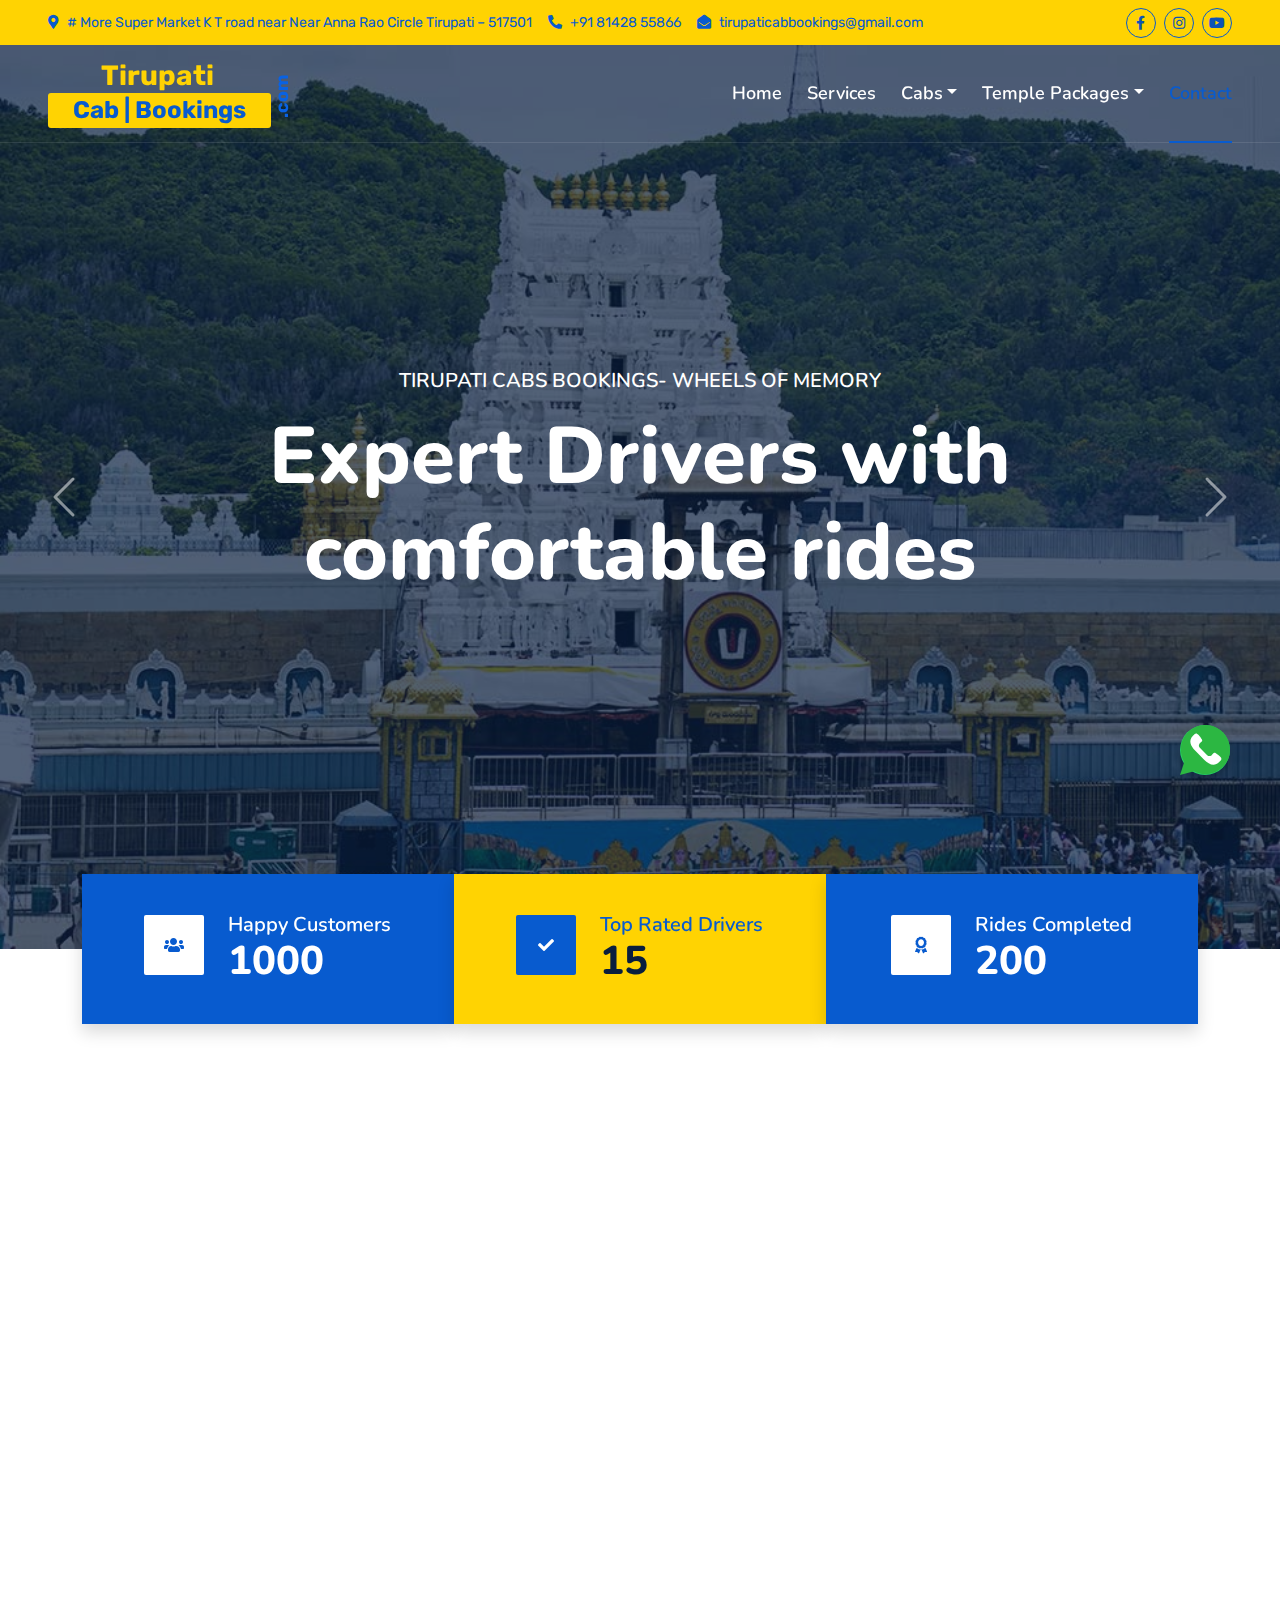
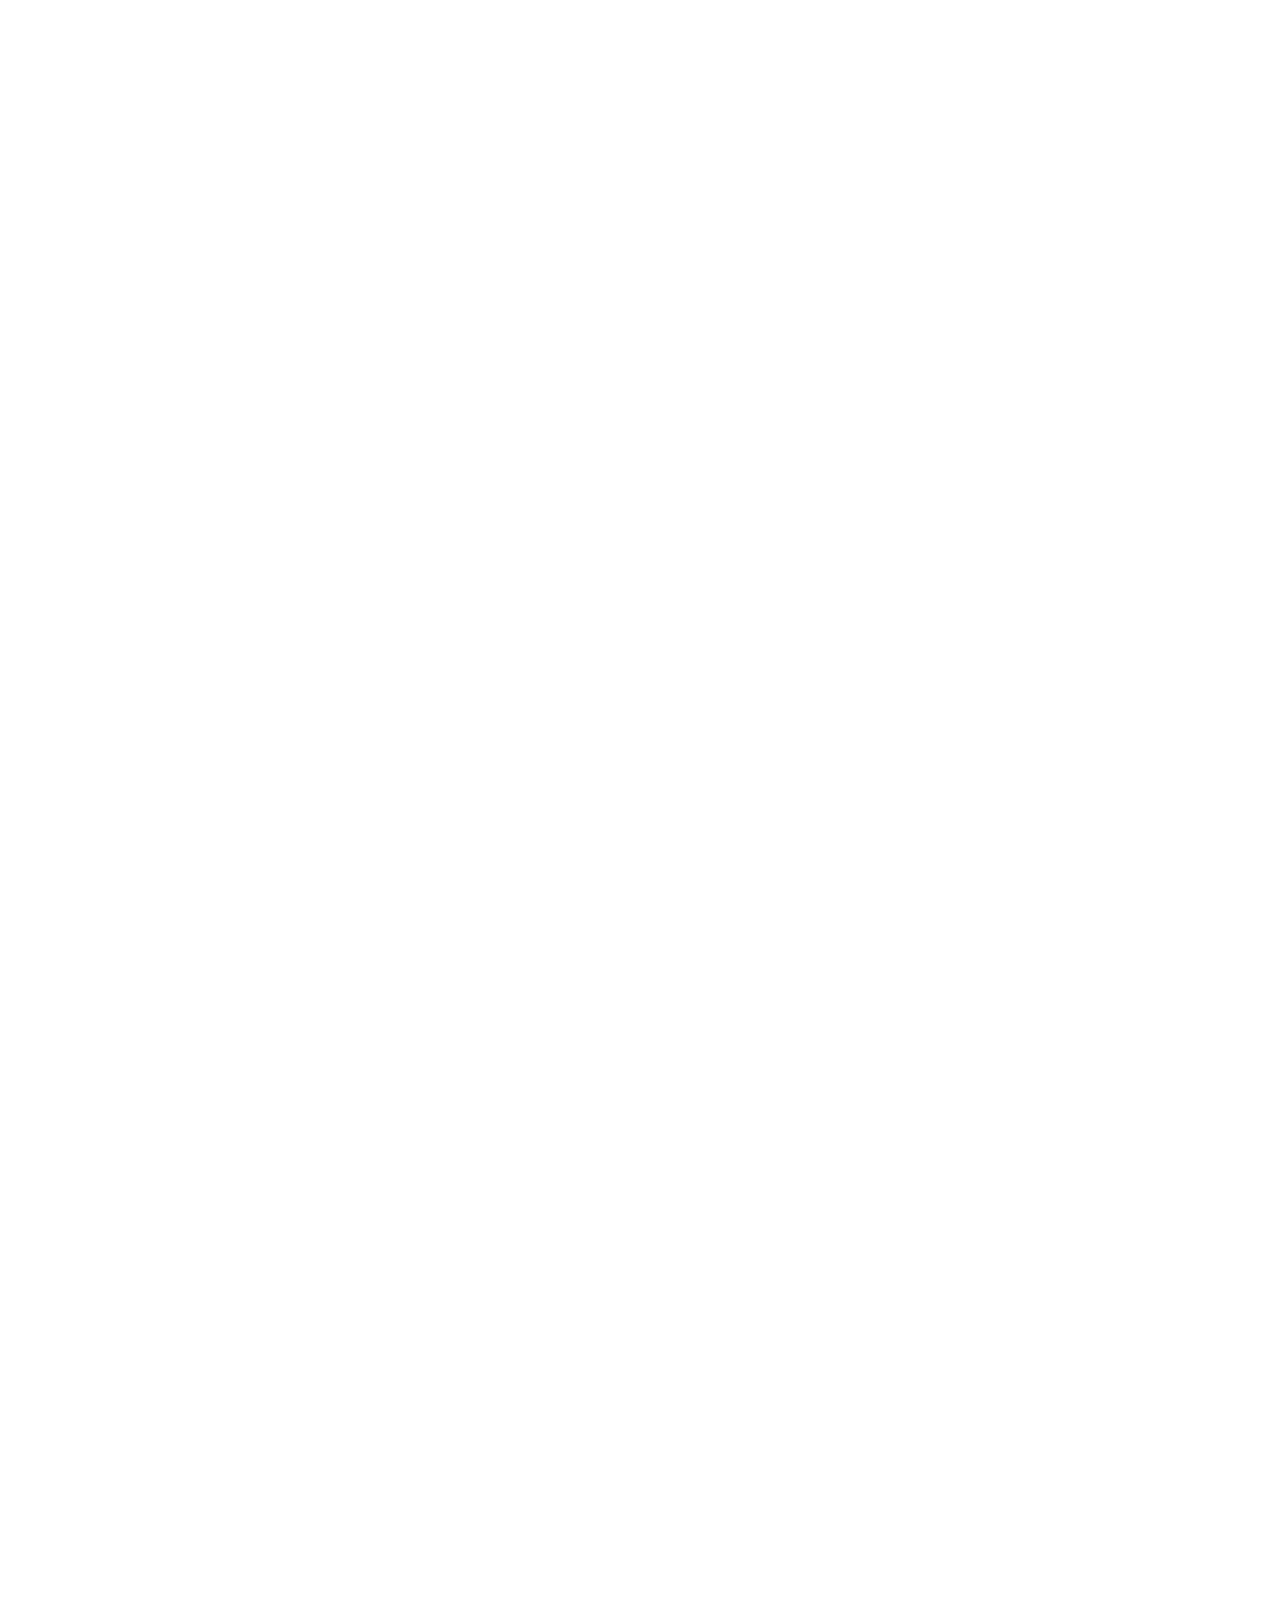
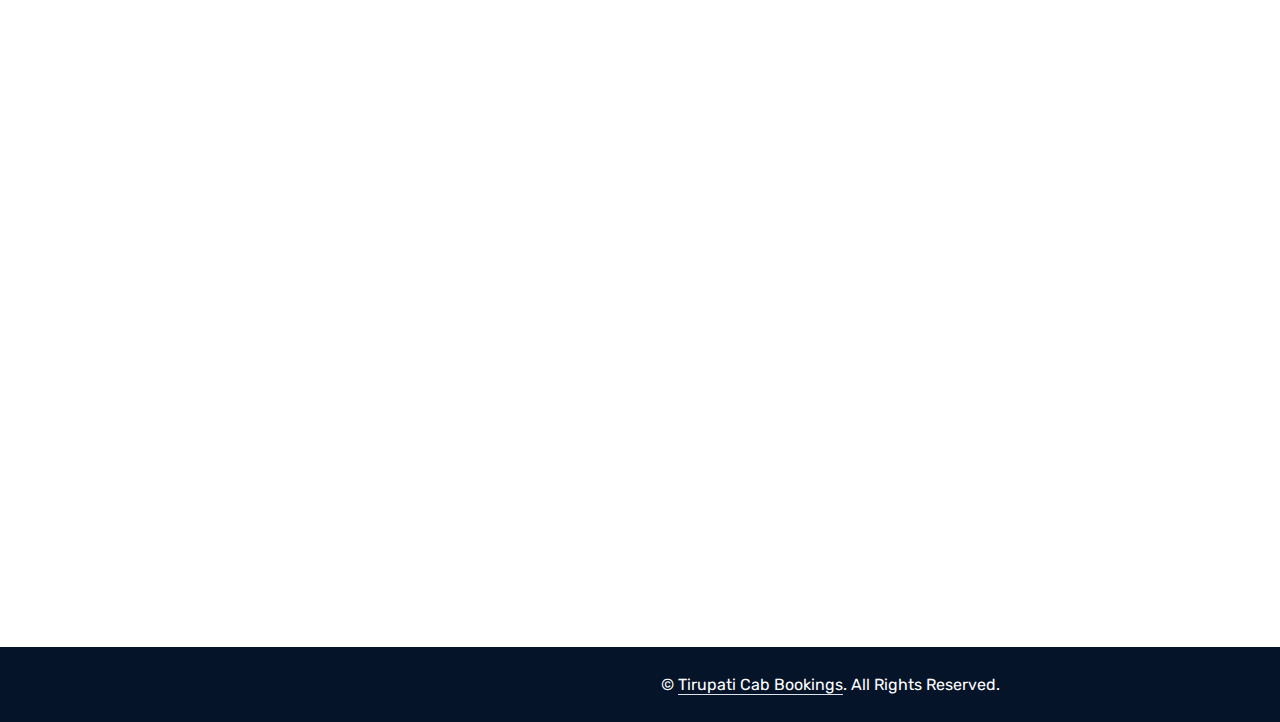
==== index.html @ bc7d0f26 "banner set" ====
<!DOCTYPE html>
<html lang="en">

<head>
    <meta charset="utf-8">
    <title>Tirupati Cab Bookings</title>
    <meta content="width=device-width, initial-scale=1.0" name="viewport">
    <meta content="Free HTML Templates" name="keywords">
    <meta content="Free HTML Templates" name="description">

    <!-- Favicon -->
    <link href="img/favicon.ico" rel="icon">

    <!-- Google Web Fonts -->
    <link rel="preconnect" href="https://fonts.googleapis.com">
    <link rel="preconnect" href="https://fonts.gstatic.com" crossorigin>
    <link
        href="https://fonts.googleapis.com/css2?family=Nunito:wght@400;600;700;800&family=Rubik:wght@400;500;600;700&display=swap"
        rel="stylesheet">

    <!-- Icon Font Stylesheet -->
    <link href="https://cdnjs.cloudflare.com/ajax/libs/font-awesome/5.10.0/css/all.min.css" rel="stylesheet">
    <link href="https://cdn.jsdelivr.net/npm/bootstrap-icons@1.4.1/font/bootstrap-icons.css" rel="stylesheet">

    <!-- Libraries Stylesheet -->
    <link href="lib/owlcarousel/assets/owl.carousel.min.css" rel="stylesheet">
    <link href="lib/animate/animate.min.css" rel="stylesheet">

    <!-- Customized Bootstrap Stylesheet -->
    <link href="css/bootstrap.min.css" rel="stylesheet">

    <!-- Template Stylesheet -->
    <link href="css/style.css" rel="stylesheet">
    <link href="css/custom.css" rel="stylesheet">

</head>

<body>
    <!-- Spinner Start -->
    <div id="spinner"
        class="show bg-white position-fixed translate-middle w-100 vh-100 top-50 start-50 d-flex align-items-center justify-content-center">
        <div class="spinner"></div>
    </div>
    <!-- Spinner End -->


    <!-- Topbar Start -->
    <div class="container-fluid bg-dark px-5 d-none d-lg-block">
        <div class="row gx-0">
            <div class="col-lg-10 text-center text-lg-start mb-2 mb-lg-0">
                <div class="d-inline-flex align-items-center" style="height: 45px;">
                    <small class="me-3 text-light"><i class="fa fa-map-marker-alt me-2"></i># More Super Market
                        K T road near
                        Near Anna Rao Circle
                        Tirupati – 517501</small>
                    <small class="me-3 text-light"><i class="fa fa-phone-alt me-2"></i><a href="tel:+918142855866" target="_blank">+91 81428 55866</a></small>
                    <small class="text-light"><i class="fa fa-envelope-open me-2"></i><a href="mailto:tirupaticabbookings@gmail.com" target="_blank">tirupaticabbookings@gmail.com</a></small>
                </div>
            </div>
            <div class="col-lg-2 text-center text-lg-end">
                <div class="d-inline-flex align-items-center" style="height: 45px;">
                    <a class="btn btn-sm btn-outline-light btn-sm-square rounded-circle me-2" href=""><i
                            class="fab fa-facebook-f fw-normal"></i></a>
                    <a class="btn btn-sm btn-outline-light btn-sm-square rounded-circle me-2" href=""><i
                            class="fab fa-instagram fw-normal"></i></a>
                    <a class="btn btn-sm btn-outline-light btn-sm-square rounded-circle" href=""><i
                            class="fab fa-youtube fw-normal"></i></a>
                </div>
            </div>
        </div>
    </div>
    <!-- Topbar End -->


    <!-- Navbar & Carousel Start -->
    <div class="container-fluid position-relative p-0">
        <nav class="navbar navbar-expand-lg navbar-dark px-5 py-3 py-lg-0">
            <a href="index.html" class="navbar-brand p-0">
                <div class="logo">
                    <div class="logo-text">
                        <span class="main-text">Tirupati</span>
                        <div class="sub-text">
                            <span class="box">Cab | Bookings</span>
                        </div>
                    </div>
                    <div class="dot">.com</div>
                </div>

            </a>
            <button class="navbar-toggler" type="button" data-bs-toggle="collapse" data-bs-target="#navbarCollapse">
                <span class="fa fa-bars"></span>
            </button>
            <div class="collapse navbar-collapse" id="navbarCollapse">
                <div class="navbar-nav ms-auto py-0">
                    <a href="index.html" class="nav-item nav-link">Home</a>
                    <!-- <a href="about.html" class="nav-item nav-link">About</a> -->
                    <a href="service.html" class="nav-item nav-link">Services</a>
                    <div class="nav-item dropdown">
                        <a href="#" class="nav-link dropdown-toggle" data-bs-toggle="dropdown">Cabs</a>
                        <div class="dropdown-menu m-0">
                            <a href="tirupati_airport.html" class="dropdown-item">Tirupati Airport</a>
                            <a href="pickanddrop.html" class="dropdown-item">Pick and Drop</a>
                        </div>
                    </div>
                    <div class="nav-item dropdown">
                        <a href="#" class="nav-link dropdown-toggle" data-bs-toggle="dropdown">Temple Packages</a>
                        <div class="dropdown-menu m-0">
                            <a href="tir-vellore.html" class="dropdown-item">Tirupati-to-Vellore-Cab</a>
                            <a href="tir-kanchipuram.html" class="dropdown-item">Tirupati-to-Kanchipuram-Cabs</a>
                            <a href="tir-kanipkam.html" class="dropdown-item"> Tirupati-to-Kanipakam</a>
                            <a href="srikalahasti.html" class="dropdown-item"> Srikalahasti-Temple-Rahuketu-Pooja</a>
                            <a href="famous.html" class="dropdown-item"> Famous-Temples-Near-Tirupati</a>
                        </div>
                    </div>
                    <a href="contact.html" class="nav-item nav-link active">Contact</a>
                </div>

            </div>
        </nav>

        <div id="header-carousel" class="carousel slide carousel-fade" data-bs-ride="carousel">
            <div class="carousel-inner">
                <div class="carousel-item active">
                    <img class="w-100" src="img/banner1.jpg" alt="Image">
                    <div class="carousel-caption d-flex flex-column align-items-center justify-content-center">
                        <div class="p-3" style="max-width: 900px;">
                            <h5 class="text-white text-uppercase mb-3 animated slideInDown">Tirupati Cabs Bookings-
                                Wheels of Memory</h5>
                            <h1 class="display-1 text-white mb-md-4 animated zoomIn">Expert Drivers with comfortable
                                rides</h1>
                        </div>
                    </div>
                </div>
                <div class="carousel-item">
                    <img class="w-100" src="img/banner2.jpg" alt="Image">
                    <div class="carousel-caption d-flex flex-column align-items-center justify-content-center">
                        <div class="p-3" style="max-width: 900px;">
                            <h5 class="text-white text-uppercase mb-3 animated slideInDown">Tirupati Cabs Bookings-
                                Wheels of Memory</h5>
                            <h1 class="display-1 text-white mb-md-4 animated zoomIn">Oroviding the best-in-class cabs at
                                your doorstep.</h1>
                        </div>
                    </div>
                </div>
            </div>
            <button class="carousel-control-prev" type="button" data-bs-target="#header-carousel" data-bs-slide="prev">
                <span class="carousel-control-prev-icon" aria-hidden="true"></span>
                <span class="visually-hidden">Previous</span>
            </button>
            <button class="carousel-control-next" type="button" data-bs-target="#header-carousel" data-bs-slide="next">
                <span class="carousel-control-next-icon" aria-hidden="true"></span>
                <span class="visually-hidden">Next</span>
            </button>
        </div>
    </div>
    <!-- Navbar & Carousel End -->


    <!-- Full Screen Search Start -->
    <div class="modal fade" id="searchModal" tabindex="-1">
        <div class="modal-dialog modal-fullscreen">
            <div class="modal-content" style="background: rgba(9, 30, 62, .7);">
                <div class="modal-header border-0">
                    <button type="button" class="btn bg-white btn-close" data-bs-dismiss="modal"
                        aria-label="Close"></button>
                </div>
                <div class="modal-body d-flex align-items-center justify-content-center">
                    <div class="input-group" style="max-width: 600px;">
                        <input type="text" class="form-control bg-transparent border-primary p-3"
                            placeholder="Type search keyword">
                        <button class="btn btn-primary px-4"><i class="bi bi-search"></i></button>
                    </div>
                </div>
            </div>
        </div>
    </div>
    <!-- Full Screen Search End -->


    <!-- Facts Start -->
    <div class="container-fluid facts py-5 pt-lg-0">
        <div class="container py-5 pt-lg-0">
            <div class="row gx-0">
                <div class="col-lg-4 wow zoomIn" data-wow-delay="0.1s">
                    <div class="bg-primary shadow d-flex align-items-center justify-content-center p-4"
                        style="height: 150px;">
                        <div class="bg-white d-flex align-items-center justify-content-center rounded mb-2"
                            style="width: 60px; height: 60px;">
                            <i class="fa fa-users text-primary"></i>
                        </div>
                        <div class="ps-4">
                            <h5 class="text-white mb-0">Happy Customers</h5>
                            <h1 class="text-white mb-0" data-toggle="counter-up">1000</h1>
                        </div>
                    </div>
                </div>
                <div class="col-lg-4 wow zoomIn" data-wow-delay="0.3s">
                    <div class="bg-light shadow d-flex align-items-center justify-content-center p-4"
                        style="height: 150px;">
                        <div class="bg-primary d-flex align-items-center justify-content-center rounded mb-2"
                            style="width: 60px; height: 60px;">
                            <i class="fa fa-check text-white"></i>
                        </div>
                        <div class="ps-4">
                            <h5 class="text-primary mb-0">Top Rated Drivers</h5>
                            <h1 class="mb-0" data-toggle="counter-up">15</h1>
                        </div>
                    </div>
                </div>
                <div class="col-lg-4 wow zoomIn" data-wow-delay="0.6s">
                    <div class="bg-primary shadow d-flex align-items-center justify-content-center p-4"
                        style="height: 150px;">
                        <div class="bg-white d-flex align-items-center justify-content-center rounded mb-2"
                            style="width: 60px; height: 60px;">
                            <i class="fa fa-award text-primary"></i>
                        </div>
                        <div class="ps-4">
                            <h5 class="text-white mb-0">Rides Completed</h5>
                            <h1 class="text-white mb-0" data-toggle="counter-up">200</h1>
                        </div>
                    </div>
                </div>
            </div>
        </div>
    </div>
    <!-- Facts Start -->


    <!-- About Start -->
    <div class="container-fluid py-5 wow fadeInUp" data-wow-delay="0.1s">
        <div class="container py-5">
            <div class="row g-5">
                <div class="col-lg-7">
                    <div class="section-title position-relative pb-3 mb-5">
                        <h5 class="fw-bold text-primary text-uppercase">About Us</h5>
                        <h1 class="mb-0">Welcome Tirupati Cabs Bookings </h1>
                    </div>
                    <p class="mb-4">We are Tirupati Cabs Bookings, the leading and the most reliable cab rentals
                        provider in India. We provide Cab for Airport Pickup, Airport Drop, Local Pickup and Drop, and
                        to major outstations from Tirupati. Our Airport Cab Services is the way to go option for all
                        your Airport Pickup & Airport Drop needs. Since from 2023, we are uniquely placed as the largest
                        and safest chauffeur-driven car rental company in India.</p>
                    <p class="mb-4">If you wish to hire an Airport Cab for Airport Pickup and Airport Drop, we are
                        ready with our smart and luxury fleets. We are the most reliable Airport Cab operators at
                        tirupaticity. We ensure to provide you convenient, safe, reliable, easily accessible, and
                        cost-effective travel in well-maintained, air-conditioned Sedans, SUVs, Tempo Travellers, and
                        Mini Buses. </p>
                    <p class="mb-4"> We offer you the freedom to choose from a wide variety of fleets for Airport
                        Transfer as per your travel convenience and needs. Choose your Airport Cab from a wide range of
                        vehicle types like Innova, Dezire, Etios, Indigo, Indica, Xylo, Swift, Logan, Verito, and Xcent,
                        etc. Our Airport Cabs are available at affordable rates on all day and night.</p>

                    <!-- <div class="row g-0 mb-3">
                        <div class="col-sm-6 wow zoomIn" data-wow-delay="0.2s">
                            <h5 class="mb-3"><i class="fa fa-check text-primary me-3"></i>Award Winning</h5>
                            <h5 class="mb-3"><i class="fa fa-check text-primary me-3"></i>Professional Staff</h5>
                        </div>
                        <div class="col-sm-6 wow zoomIn" data-wow-delay="0.4s">
                            <h5 class="mb-3"><i class="fa fa-check text-primary me-3"></i>24/7 Support</h5>
                            <h5 class="mb-3"><i class="fa fa-check text-primary me-3"></i>Fair Prices</h5>
                        </div>
                    </div>
                    <div class="d-flex align-items-center mb-4 wow fadeIn" data-wow-delay="0.6s">
                        <div class="bg-primary d-flex align-items-center justify-content-center rounded" style="width: 60px; height: 60px;">
                            <i class="fa fa-phone-alt text-white"></i>
                        </div>
                        <div class="ps-4">
                            <h5 class="mb-2">Call to ask any question</h5>
                            <h4 class="text-primary mb-0">+91 81428 55866</h4>
                        </div>
                    </div> -->
                    <!-- <a href="quote.html" class="btn btn-primary py-3 px-5 mt-3 wow zoomIn" data-wow-delay="0.9s">Request A Quote</a> -->
                </div>
                <div class="col-lg-5" style="min-height: 500px;">
                    <div class="position-relative h-100">
                        <img class="position-absolute w-100 h-100 rounded wow zoomIn" data-wow-delay="0.9s"
                            src="img/abt.jpg" style="object-fit: cover;">
                    </div>
                </div>
            </div>
        </div>
    </div>
    <!-- About End -->


    <!-- Features Start -->
    <div class="container-fluid py-5 wow fadeInUp" data-wow-delay="0.1s">
        <div class="container py-5">
            <div class="section-title text-center position-relative pb-3 mb-5 mx-auto" style="max-width: 600px;">
                <h5 class="fw-bold text-primary text-uppercase">Why Choose Us</h5>
                <h1 class="mb-0">As pocket friendly as convenient. Cheap cabs for your Tirupati airport bookings.</h1>
            </div>
            <div class="row g-5">
                <div class="col-lg-4">
                    <div class="row g-5">
                        <div class="col-12 wow zoomIn" data-wow-delay="0.2s">
                            <div class="bg-primary rounded d-flex align-items-center justify-content-center mb-3"
                                style="width: 60px; height: 60px;">
                                <i class="fa fa-cubes text-white"></i>
                            </div>
                            <h4>Reliable and Punctual Service</h4>
                            <p class="mb-0">Our cabs are always on time, ensuring you never miss a flight, meeting, or
                                important event.</p>
                        </div>
                        <div class="col-12 wow zoomIn" data-wow-delay="0.6s">
                            <div class="bg-primary rounded d-flex align-items-center justify-content-center mb-3"
                                style="width: 60px; height: 60px;">
                                <i class="fa fa-award text-white"></i>
                            </div>
                            <h4>Affordable Pricing</h4>
                            <p class="mb-0">Enjoy competitive and transparent pricing without any hidden charges, making
                                your ride budget-friendly.</p>
                        </div>
                    </div>
                </div>
                <div class="col-lg-4  wow zoomIn" data-wow-delay="0.9s" style="min-height: 350px;">
                    <div class="position-relative h-100">
                        <img class="position-absolute w-100 h-100 rounded wow zoomIn" data-wow-delay="0.1s"
                            src="img/why.jpg" style="object-fit: cover;">
                    </div>
                </div>
                <div class="col-lg-4">
                    <div class="row g-5">
                        <div class="col-12 wow zoomIn" data-wow-delay="0.4s">
                            <div class="bg-primary rounded d-flex align-items-center justify-content-center mb-3"
                                style="width: 60px; height: 60px;">
                                <i class="fa fa-users-cog text-white"></i>
                            </div>
                            <h4>Well-Maintained Fleet</h4>
                            <p class="mb-0">Travel in comfort and safety with our clean, well-maintained vehicles
                                equipped with modern amenities.</p>
                        </div>
                        <div class="col-12 wow zoomIn" data-wow-delay="0.8s">
                            <div class="bg-primary rounded d-flex align-items-center justify-content-center mb-3"
                                style="width: 60px; height: 60px;">
                                <i class="fa fa-phone-alt text-white"></i>
                            </div>
                            <h4>24/7 Availability</h4>
                            <p class="mb-0">Whether it’s day or night, our cabs are available round the clock to meet
                                your travel needs at any time.</p>
                        </div>
                    </div>
                </div>
            </div>
        </div>
    </div>
    <!-- Features Start -->


    <!-- Service Start -->
    <div class="container-fluid py-5 wow fadeInUp" data-wow-delay="0.1s">
        <div class="container py-5">
            <div class="section-title text-center position-relative pb-3 mb-5 mx-auto" style="max-width: 600px;">
                <h5 class="fw-bold text-primary text-uppercase">Our Services</h5>
                <h1 class="mb-0">Tirupati Cab Booking</h1>
            </div>
            <div class="row g-5">
                <div class="col-lg-4 col-md-6 wow zoomIn" data-wow-delay="0.3s">
                    <div
                        class="service-item bg-light rounded d-flex flex-column align-items-center justify-content-center text-center">
                        <div class="service-icon">
                            <i class="fa fa-shield-alt text-white"></i>
                        </div>
                        <h4 class="mb-3">Airport Pickup & Drop </h4>
                        <p class="m-0">
                            Airport pickup and drop services are designed to provide travelers with a convenient and
                            stress-free way to get to and from the airport.
                        </p>
                        <a class="btn btn-lg btn-primary rounded" href="">
                            <i class="bi bi-arrow-right"></i>
                        </a>
                    </div>
                </div>
                <div class="col-lg-4 col-md-6 wow zoomIn" data-wow-delay="0.6s">
                    <div
                        class="service-item bg-light rounded d-flex flex-column align-items-center justify-content-center text-center">
                        <div class="service-icon">
                            <i class="fa fa-chart-pie text-white"></i>
                        </div>
                        <h4 class="mb-3">With-in City</h4>
                        <p class="m-0">For those looking to travel within the city, cab services offer a convenient and
                            efficient mode of transportation. Whether you’re commuting to work, heading out for an
                            evening with friends, or simply running errands, local cab services provide a range of
                            options to suit your needs.</p>
                        <a class="btn btn-lg btn-primary rounded" href="">
                            <i class="bi bi-arrow-right"></i>
                        </a>
                    </div>
                </div>
                <div class="col-lg-4 col-md-6 wow zoomIn" data-wow-delay="0.9s">
                    <div
                        class="service-item bg-light rounded d-flex flex-column align-items-center justify-content-center text-center">
                        <div class="service-icon">
                            <i class="fa fa-code text-white"></i>
                        </div>
                        <h4 class="mb-3">Outstation</h4>
                        <p class="m-0">Whether it’s a family vacation, a business trip, or a spontaneous adventure,
                            outstation cab services are designed to enhance your travel experience with comfort and
                            convenience.</p>
                        <a class="btn btn-lg btn-primary rounded" href="">
                            <i class="bi bi-arrow-right"></i>
                        </a>
                    </div>
                </div>
            </div>
        </div>
    </div>
    <!-- Service End -->


    <!-- Pricing Plan Start -->
    <!--
    <div class="container-fluid py-5 wow fadeInUp" data-wow-delay="0.1s">
        <div class="container py-5">
            <div class="section-title text-center position-relative pb-3 mb-5 mx-auto" style="max-width: 600px;">
                <h5 class="fw-bold text-primary text-uppercase">Pricing Plans</h5>
                <h1 class="mb-0">We are Offering Competitive Prices for Our Clients</h1>
            </div>
            <div class="row g-0">
                <div class="col-lg-4 wow slideInUp" data-wow-delay="0.6s">
                    <div class="bg-light rounded">
                        <div class="border-bottom py-4 px-5 mb-4">
                            <h4 class="text-primary mb-1">Basic Plan</h4>
                            <small class="text-uppercase">For Small Size Business</small>
                        </div>
                        <div class="p-5 pt-0">
                            <h1 class="display-5 mb-3">
                                <small class="align-top" style="font-size: 22px; line-height: 45px;">$</small>49.00<small
                                    class="align-bottom" style="font-size: 16px; line-height: 40px;">/ Month</small>
                            </h1>
                            <div class="d-flex justify-content-between mb-3"><span>HTML5 & CSS3</span><i class="fa fa-check text-primary pt-1"></i></div>
                            <div class="d-flex justify-content-between mb-3"><span>Bootstrap v5</span><i class="fa fa-check text-primary pt-1"></i></div>
                            <div class="d-flex justify-content-between mb-3"><span>Responsive Layout</span><i class="fa fa-times text-danger pt-1"></i></div>
                            <div class="d-flex justify-content-between mb-2"><span>Cross-browser Support</span><i class="fa fa-times text-danger pt-1"></i></div>
                            <a href="" class="btn btn-primary py-2 px-4 mt-4">Order Now</a>
                        </div>
                    </div>
                </div>
                <div class="col-lg-4 wow slideInUp" data-wow-delay="0.3s">
                    <div class="bg-white rounded shadow position-relative" style="z-index: 1;">
                        <div class="border-bottom py-4 px-5 mb-4">
                            <h4 class="text-primary mb-1">Standard Plan</h4>
                            <small class="text-uppercase">For Medium Size Business</small>
                        </div>
                        <div class="p-5 pt-0">
                            <h1 class="display-5 mb-3">
                                <small class="align-top" style="font-size: 22px; line-height: 45px;">$</small>99.00<small
                                    class="align-bottom" style="font-size: 16px; line-height: 40px;">/ Month</small>
                            </h1>
                            <div class="d-flex justify-content-between mb-3"><span>HTML5 & CSS3</span><i class="fa fa-check text-primary pt-1"></i></div>
                            <div class="d-flex justify-content-between mb-3"><span>Bootstrap v5</span><i class="fa fa-check text-primary pt-1"></i></div>
                            <div class="d-flex justify-content-between mb-3"><span>Responsive Layout</span><i class="fa fa-check text-primary pt-1"></i></div>
                            <div class="d-flex justify-content-between mb-2"><span>Cross-browser Support</span><i class="fa fa-times text-danger pt-1"></i></div>
                            <a href="" class="btn btn-primary py-2 px-4 mt-4">Order Now</a>
                        </div>
                    </div>
                </div>
                <div class="col-lg-4 wow slideInUp" data-wow-delay="0.9s">
                    <div class="bg-light rounded">
                        <div class="border-bottom py-4 px-5 mb-4">
                            <h4 class="text-primary mb-1">Advanced Plan</h4>
                            <small class="text-uppercase">For Large Size Business</small>
                        </div>
                        <div class="p-5 pt-0">
                            <h1 class="display-5 mb-3">
                                <small class="align-top" style="font-size: 22px; line-height: 45px;">$</small>149.00<small
                                    class="align-bottom" style="font-size: 16px; line-height: 40px;">/ Month</small>
                            </h1>
                            <div class="d-flex justify-content-between mb-3"><span>HTML5 & CSS3</span><i class="fa fa-check text-primary pt-1"></i></div>
                            <div class="d-flex justify-content-between mb-3"><span>Bootstrap v5</span><i class="fa fa-check text-primary pt-1"></i></div>
                            <div class="d-flex justify-content-between mb-3"><span>Responsive Layout</span><i class="fa fa-check text-primary pt-1"></i></div>
                            <div class="d-flex justify-content-between mb-2"><span>Cross-browser Support</span><i class="fa fa-check text-primary pt-1"></i></div>
                            <a href="" class="btn btn-primary py-2 px-4 mt-4">Order Now</a>
                        </div>
                    </div>
                </div>
            </div>
        </div>
    </div>
-->
    <!-- Pricing Plan End -->


    <!-- Quote Start -->
    <!-- <div class="container-fluid py-5 wow fadeInUp" data-wow-delay="0.1s">
        <div class="container py-5">
            <div class="row g-5">
                <div class="col-lg-7">
                    <div class="section-title position-relative pb-3 mb-5">
                        <h5 class="fw-bold text-primary text-uppercase">Request A Quote</h5>
                        <h1 class="mb-0">Need A Free Quote? Please Feel Free to Contact Us</h1>
                    </div>
                    <div class="row gx-3">
                        <div class="col-sm-6 wow zoomIn" data-wow-delay="0.2s">
                            <h5 class="mb-4"><i class="fa fa-reply text-primary me-3"></i>Reply within 24 hours</h5>
                        </div>
                        <div class="col-sm-6 wow zoomIn" data-wow-delay="0.4s">
                            <h5 class="mb-4"><i class="fa fa-phone-alt text-primary me-3"></i>24 hrs telephone support</h5>
                        </div>
                    </div>
                    <p class="mb-4">Eirmod sed tempor lorem ut dolores. Aliquyam sit sadipscing kasd ipsum. Dolor ea et dolore et at sea ea at dolor, justo ipsum duo rebum sea invidunt voluptua. Eos vero eos vero ea et dolore eirmod et. Dolores diam duo invidunt lorem. Elitr ut dolores magna sit. Sea dolore sanctus sed et. Takimata takimata sanctus sed.</p>
                    <div class="d-flex align-items-center mt-2 wow zoomIn" data-wow-delay="0.6s">
                        <div class="bg-primary d-flex align-items-center justify-content-center rounded" style="width: 60px; height: 60px;">
                            <i class="fa fa-phone-alt text-white"></i>
                        </div>
                        <div class="ps-4">
                            <h5 class="mb-2">Call to ask any question</h5>
                            <h4 class="text-primary mb-0">+91 81428 55866</h4>
                        </div>
                    </div>
                </div> -->


    <!--  <div class="col-lg-5">
                    <div class="bg-primary rounded h-100 d-flex align-items-center p-5 wow zoomIn" data-wow-delay="0.9s">
                        <form>
                            <div class="row g-3">
                                <div class="col-xl-12">
                                    <input type="text" class="form-control bg-light border-0" placeholder="Your Name" style="height: 55px;">
                                </div>
                                <div class="col-12">
                                    <input type="email" class="form-control bg-light border-0" placeholder="Your Email" style="height: 55px;">
                                </div>
                                <div class="col-12">
                                    <select class="form-select bg-light border-0" style="height: 55px;">
                                        <option selected>Select A Service</option>
                                        <option value="1">Service 1</option>
                                        <option value="2">Service 2</option>
                                        <option value="3">Service 3</option>
                                    </select>
                                </div>
                                <div class="col-12">
                                    <textarea class="form-control bg-light border-0" rows="3" placeholder="Message"></textarea>
                                </div>
                                <div class="col-12">
                                    <button class="btn btn-dark w-100 py-3" type="submit">Request A Quote</button>
                                </div>
                            </div>
                        </form>
                    </div>
                </div>
-->

    <!-- 
            </div>
        </div>
    </div> -->
    <!-- Quote End -->


    <!-- Testimonial Start -->
    <!-- <div class="container-fluid py-5 wow fadeInUp" data-wow-delay="0.1s">
        <div class="container py-5">
            <div class="section-title text-center position-relative pb-3 mb-4 mx-auto" style="max-width: 600px;">
                <h5 class="fw-bold text-primary text-uppercase">Testimonial</h5>
                <h1 class="mb-0">What Our Clients Say About Our Digital Services</h1>
            </div>
            <div class="owl-carousel testimonial-carousel wow fadeInUp" data-wow-delay="0.6s">
                <div class="testimonial-item bg-light my-4">
                    <div class="d-flex align-items-center border-bottom pt-5 pb-4 px-5">
                        <img class="img-fluid rounded" src="img/testimonial-1.jpg" style="width: 60px; height: 60px;" >
                        <div class="ps-4">
                            <h4 class="text-primary mb-1">Client Name</h4>
                            <small class="text-uppercase">Profession</small>
                        </div>
                    </div>
                    <div class="pt-4 pb-5 px-5">
                        Dolor et eos labore, stet justo sed est sed. Diam sed sed dolor stet amet eirmod eos labore diam
                    </div>
                </div>
                <div class="testimonial-item bg-light my-4">
                    <div class="d-flex align-items-center border-bottom pt-5 pb-4 px-5">
                        <img class="img-fluid rounded" src="img/testimonial-2.jpg" style="width: 60px; height: 60px;" >
                        <div class="ps-4">
                            <h4 class="text-primary mb-1">Client Name</h4>
                            <small class="text-uppercase">Profession</small>
                        </div>
                    </div>
                    <div class="pt-4 pb-5 px-5">
                        Dolor et eos labore, stet justo sed est sed. Diam sed sed dolor stet amet eirmod eos labore diam
                    </div>
                </div>
                <div class="testimonial-item bg-light my-4">
                    <div class="d-flex align-items-center border-bottom pt-5 pb-4 px-5">
                        <img class="img-fluid rounded" src="img/testimonial-3.jpg" style="width: 60px; height: 60px;" >
                        <div class="ps-4">
                            <h4 class="text-primary mb-1">Client Name</h4>
                            <small class="text-uppercase">Profession</small>
                        </div>
                    </div>
                    <div class="pt-4 pb-5 px-5">
                        Dolor et eos labore, stet justo sed est sed. Diam sed sed dolor stet amet eirmod eos labore diam
                    </div>
                </div>
                <div class="testimonial-item bg-light my-4">
                    <div class="d-flex align-items-center border-bottom pt-5 pb-4 px-5">
                        <img class="img-fluid rounded" src="img/testimonial-4.jpg" style="width: 60px; height: 60px;" >
                        <div class="ps-4">
                            <h4 class="text-primary mb-1">Client Name</h4>
                            <small class="text-uppercase">Profession</small>
                        </div>
                    </div>
                    <div class="pt-4 pb-5 px-5">
                        Dolor et eos labore, stet justo sed est sed. Diam sed sed dolor stet amet eirmod eos labore diam
                    </div>
                </div>
            </div>
        </div>
    </div> -->
    <!-- Testimonial End -->


    <!-- Team Start -->
    <!-- <div class="container-fluid py-5 wow fadeInUp" data-wow-delay="0.1s">
        <div class="container py-5">
            <div class="section-title text-center position-relative pb-3 mb-5 mx-auto" style="max-width: 600px;">
                <h5 class="fw-bold text-primary text-uppercase">Team Members</h5>
                <h1 class="mb-0">Professional Stuffs Ready to Help Your Business</h1>
            </div>
            <div class="row g-5">
                <div class="col-lg-4 wow slideInUp" data-wow-delay="0.3s">
                    <div class="team-item bg-light rounded overflow-hidden">
                        <div class="team-img position-relative overflow-hidden">
                            <img class="img-fluid w-100" src="img/team-1.jpg" alt="">
                            <div class="team-social">
                                <a class="btn btn-lg btn-primary btn-lg-square rounded" href=""><i class="fab fa-twitter fw-normal"></i></a>
                                <a class="btn btn-lg btn-primary btn-lg-square rounded" href=""><i class="fab fa-facebook-f fw-normal"></i></a>
                                <a class="btn btn-lg btn-primary btn-lg-square rounded" href=""><i class="fab fa-instagram fw-normal"></i></a>
                                <a class="btn btn-lg btn-primary btn-lg-square rounded" href=""><i class="fab fa-linkedin-in fw-normal"></i></a>
                            </div>
                        </div>
                        <div class="text-center py-4">
                            <h4 class="text-primary">Full Name</h4>
                            <p class="text-uppercase m-0">Designation</p>
                        </div>
                    </div>
                </div>
                <div class="col-lg-4 wow slideInUp" data-wow-delay="0.6s">
                    <div class="team-item bg-light rounded overflow-hidden">
                        <div class="team-img position-relative overflow-hidden">
                            <img class="img-fluid w-100" src="img/team-2.jpg" alt="">
                            <div class="team-social">
                                <a class="btn btn-lg btn-primary btn-lg-square rounded" href=""><i class="fab fa-twitter fw-normal"></i></a>
                                <a class="btn btn-lg btn-primary btn-lg-square rounded" href=""><i class="fab fa-facebook-f fw-normal"></i></a>
                                <a class="btn btn-lg btn-primary btn-lg-square rounded" href=""><i class="fab fa-instagram fw-normal"></i></a>
                                <a class="btn btn-lg btn-primary btn-lg-square rounded" href=""><i class="fab fa-linkedin-in fw-normal"></i></a>
                            </div>
                        </div>
                        <div class="text-center py-4">
                            <h4 class="text-primary">Full Name</h4>
                            <p class="text-uppercase m-0">Designation</p>
                        </div>
                    </div>
                </div>
                <div class="col-lg-4 wow slideInUp" data-wow-delay="0.9s">
                    <div class="team-item bg-light rounded overflow-hidden">
                        <div class="team-img position-relative overflow-hidden">
                            <img class="img-fluid w-100" src="img/team-3.jpg" alt="">
                            <div class="team-social">
                                <a class="btn btn-lg btn-primary btn-lg-square rounded" href=""><i class="fab fa-twitter fw-normal"></i></a>
                                <a class="btn btn-lg btn-primary btn-lg-square rounded" href=""><i class="fab fa-facebook-f fw-normal"></i></a>
                                <a class="btn btn-lg btn-primary btn-lg-square rounded" href=""><i class="fab fa-instagram fw-normal"></i></a>
                                <a class="btn btn-lg btn-primary btn-lg-square rounded" href=""><i class="fab fa-linkedin-in fw-normal"></i></a>
                            </div>
                        </div>
                        <div class="text-center py-4">
                            <h4 class="text-primary">Full Name</h4>
                            <p class="text-uppercase m-0">Designation</p>
                        </div>
                    </div>
                </div>
            </div>
        </div>
    </div> -->
    <!-- Team End -->


    <!-- Blog Start -->
    <!-- <div class="container-fluid py-5 wow fadeInUp" data-wow-delay="0.1s">
        <div class="container py-5">
            <div class="section-title text-center position-relative pb-3 mb-5 mx-auto" style="max-width: 600px;">
                <h5 class="fw-bold text-primary text-uppercase">Latest Blog</h5>
                <h1 class="mb-0">Read The Latest Articles from Our Blog Post</h1>
            </div>
            <div class="row g-5">
                <div class="col-lg-4 wow slideInUp" data-wow-delay="0.3s">
                    <div class="blog-item bg-light rounded overflow-hidden">
                        <div class="blog-img position-relative overflow-hidden">
                            <img class="img-fluid" src="img/blog-1.jpg" alt="">
                            <a class="position-absolute top-0 start-0 bg-primary text-white rounded-end mt-5 py-2 px-4" href="">Web Design</a>
                        </div>
                        <div class="p-4">
                            <div class="d-flex mb-3">
                                <small class="me-3"><i class="far fa-user text-primary me-2"></i>John Doe</small>
                                <small><i class="far fa-calendar-alt text-primary me-2"></i>01 Jan, 2045</small>
                            </div>
                            <h4 class="mb-3">How to build a website</h4>
                            <p>Dolor et eos labore stet justo sed est sed sed sed dolor stet amet</p>
                            <a class="text-uppercase" href="">Read More <i class="bi bi-arrow-right"></i></a>
                        </div>
                    </div>
                </div>
                <div class="col-lg-4 wow slideInUp" data-wow-delay="0.6s">
                    <div class="blog-item bg-light rounded overflow-hidden">
                        <div class="blog-img position-relative overflow-hidden">
                            <img class="img-fluid" src="img/blog-2.jpg" alt="">
                            <a class="position-absolute top-0 start-0 bg-primary text-white rounded-end mt-5 py-2 px-4" href="">Web Design</a>
                        </div>
                        <div class="p-4">
                            <div class="d-flex mb-3">
                                <small class="me-3"><i class="far fa-user text-primary me-2"></i>John Doe</small>
                                <small><i class="far fa-calendar-alt text-primary me-2"></i>01 Jan, 2045</small>
                            </div>
                            <h4 class="mb-3">How to build a website</h4>
                            <p>Dolor et eos labore stet justo sed est sed sed sed dolor stet amet</p>
                            <a class="text-uppercase" href="">Read More <i class="bi bi-arrow-right"></i></a>
                        </div>
                    </div>
                </div>
                <div class="col-lg-4 wow slideInUp" data-wow-delay="0.9s">
                    <div class="blog-item bg-light rounded overflow-hidden">
                        <div class="blog-img position-relative overflow-hidden">
                            <img class="img-fluid" src="img/blog-3.jpg" alt="">
                            <a class="position-absolute top-0 start-0 bg-primary text-white rounded-end mt-5 py-2 px-4" href="">Web Design</a>
                        </div>
                        <div class="p-4">
                            <div class="d-flex mb-3">
                                <small class="me-3"><i class="far fa-user text-primary me-2"></i>John Doe</small>
                                <small><i class="far fa-calendar-alt text-primary me-2"></i>01 Jan, 2045</small>
                            </div>
                            <h4 class="mb-3">How to build a website</h4>
                            <p>Dolor et eos labore stet justo sed est sed sed sed dolor stet amet</p>
                            <a class="text-uppercase" href="">Read More <i class="bi bi-arrow-right"></i></a>
                        </div>
                    </div>
                </div>
            </div>
        </div>
    </div> -->
    <!-- Blog Start -->


    <!-- Vendor Start -->
    <!-- <div class="container-fluid py-5 wow fadeInUp" data-wow-delay="0.1s">
        <div class="container py-5 mb-5">
            <div class="bg-white">
                <div class="owl-carousel vendor-carousel">
                    <img src="img/vendor-1.jpg" alt="">
                    <img src="img/vendor-2.jpg" alt="">
                    <img src="img/vendor-3.jpg" alt="">
                    <img src="img/vendor-4.jpg" alt="">
                    <img src="img/vendor-5.jpg" alt="">
                    <img src="img/vendor-6.jpg" alt="">
                    <img src="img/vendor-7.jpg" alt="">
                    <img src="img/vendor-8.jpg" alt="">
                    <img src="img/vendor-9.jpg" alt="">
                </div>
            </div>
        </div>
    </div> -->
    <!-- Vendor End -->


    <!-- Footer Start -->
    <div class="container-fluid bg-dark text-light mt-5 wow fadeInUp" data-wow-delay="0.1s">
        <div class="container">
            <div class="row gx-5">
                <div class="col-lg-12 col-md-6">
                    <div class="row gx-5">
                        <div class="col-lg-4 col-md-12 pt-5 mb-5">
                            <div class="section-title section-title-sm position-relative pb-3 mb-4">
                                <h3 class="text-light mb-0">Get In Touch</h3>
                            </div>
                            <div class="d-flex mb-2">
                                <i class="bi bi-geo-alt text-primary me-2"></i>
                                <p class="mb-0"># More Super Market
                                    K T road near
                                    Near Anna Rao Circle
                                    Tirupati – 517501</p>
                            </div>
                            <div class="d-flex mb-2">
                                <i class="bi bi-envelope-open text-primary me-2"></i>
                                <p class="mb-0"><a href="mailto:tirupaticabbookings@gmail.com"
                                        target="_blank">tirupaticabbookings@gmail.com</a></p>
                            </div>
                            <div class="d-flex mb-2">
                                <i class="bi bi-telephone text-primary me-2"></i>
                                <p class="mb-0"><a href="tel:+918142855866" target="_blank">+91 81428 55866</a></p>
                            </div>
                            <div class="d-flex mt-4">
                                <!-- <a class="btn btn-primary btn-square me-2" href="#"><i
                                        class="fab fa-twitter fw-normal"></i></a> -->
                                <a class="btn btn-primary btn-square me-2" href="#"><i
                                        class="fab fa-facebook-f fw-normal"></i></a>
                                <a class="btn btn-primary btn-square" href="#"><i
                                        class="fab fa-instagram fw-normal"></i></a>
                            </div>
                        </div>
                        <div class="col-lg-4 col-md-12 pt-0 pt-lg-5 mb-5">
                            <div class="section-title section-title-sm position-relative pb-3 mb-4">
                                <h3 class="text-light mb-0">Quick Links</h3>
                            </div>
                            <div class="link-animated d-flex flex-column justify-content-start">
                                <a class="text-light mb-2" href="index.html"><i
                                        class="bi bi-arrow-right text-primary me-2"></i>Home</a>
                                <a class="text-light mb-2" href="service.html"><i
                                        class="bi bi-arrow-right text-primary me-2"></i>Services</a>
                                <a class="text-light mb-2" href="tirupati_airport.html"><i
                                        class="bi bi-arrow-right text-primary me-2"></i>Tirupati Airport</a>
                                <a class="text-light mb-2" href="pickanddrop.html"><i
                                        class="bi bi-arrow-right text-primary me-2"></i>Pick and Drop</a>
                            </div>
                        </div>
                        <div class="col-lg-4 col-md-12 pt-0 pt-lg-5 mb-5">
                            <div class="section-title section-title-sm position-relative pb-3 mb-4">
                                <h3 class="text-light mb-0">Quick Links</h3>
                            </div>
                            <div class="link-animated d-flex flex-column justify-content-start">
                                <a class="text-light mb-2" href="tir-vellore.html"><i
                                    class="bi bi-arrow-right text-primary me-2"></i>Tirupati-to-Vellore-Cab</a>
                            <a class="text-light mb-2" href="tir-kanchipuram.html"><i
                                    class="bi bi-arrow-right text-primary me-2"></i>Tirupati-to-Kanchipuram-Cabs</a>
                            <a class="text-light mb-2" href="tir-kanipkam.html"><i
                                    class="bi bi-arrow-right text-primary me-2"></i> Tirupati-to-Kanipakam</a>
                            <a class="text-light mb-2" href="srikalahasti.html"><i
                                    class="bi bi-arrow-right text-primary me-2"></i>Srikalahasti-Temple-Rahuketu-Pooja</a>
                            <a class="text-light mb-2" href="famous.html"><i
                                    class="bi bi-arrow-right text-primary me-2"></i>Famous-Temples-Near-Tirupati</a>
                            <a class="text-light" href="contact.html"><i
                                    class="bi bi-arrow-right text-primary me-2"></i>Contact Us</a>
                            </div>
                        </div>
                    </div>
                </div>
            </div>
        </div>
    </div>
    <div class="container-fluid text-white" style="background: #061429;">
        <div class="container text-center">
            <div class="row justify-content-end">
                <div class="col-lg-8 col-md-6">
                    <div class="d-flex align-items-center justify-content-center" style="height: 75px;">
                        <p class="mb-0">&copy; <a class="text-white border-bottom" href="#">Tirupati Cab Bookings</a>.
                            All Rights Reserved.
                        </p>
                    </div>
                </div>
            </div>
        </div>
    </div>
    <!-- Footer End -->


    <!-- Back to Top -->
    <a href="https://wa.me/+918142855866" class="fab-whatsapp" target="_blank">
		<img src="img/whatsapp.svg" alt="WhatsApp icon" />
	</a>
    <a href="#" class="btn btn-lg btn-primary btn-lg-square rounded back-to-top"><i class="bi bi-arrow-up"></i></a>


    <!-- JavaScript Libraries -->
    <script src="https://code.jquery.com/jquery-3.4.1.min.js"></script>
    <script src="https://cdn.jsdelivr.net/npm/bootstrap@5.0.0/dist/js/bootstrap.bundle.min.js"></script>
    <script src="lib/wow/wow.min.js"></script>
    <script src="lib/easing/easing.min.js"></script>
    <script src="lib/waypoints/waypoints.min.js"></script>
    <script src="lib/counterup/counterup.min.js"></script>
    <script src="lib/owlcarousel/owl.carousel.min.js"></script>

    <!-- Template Javascript -->
    <script src="js/main.js"></script>
</body>

</html>
---- css/style.css ----
/********** Template CSS **********/
:root {
    --primary: #085bcf;
    --secondary: #34AD54;
    --light: #EEF9FF;
    --dark: #091E3E;
}


/*** Spinner ***/
.spinner {
    width: 40px;
    height: 40px;
    background: var(--primary);
    margin: 100px auto;
    -webkit-animation: sk-rotateplane 1.2s infinite ease-in-out;
    animation: sk-rotateplane 1.2s infinite ease-in-out;
}

@-webkit-keyframes sk-rotateplane {
    0% {
        -webkit-transform: perspective(120px)
    }
    50% {
        -webkit-transform: perspective(120px) rotateY(180deg)
    }
    100% {
        -webkit-transform: perspective(120px) rotateY(180deg) rotateX(180deg)
    }
}

@keyframes sk-rotateplane {
    0% {
        transform: perspective(120px) rotateX(0deg) rotateY(0deg);
        -webkit-transform: perspective(120px) rotateX(0deg) rotateY(0deg)
    }
    50% {
        transform: perspective(120px) rotateX(-180.1deg) rotateY(0deg);
        -webkit-transform: perspective(120px) rotateX(-180.1deg) rotateY(0deg)
    }
    100% {
        transform: perspective(120px) rotateX(-180deg) rotateY(-179.9deg);
        -webkit-transform: perspective(120px) rotateX(-180deg) rotateY(-179.9deg);
    }
}

#spinner {
    opacity: 0;
    visibility: hidden;
    transition: opacity .5s ease-out, visibility 0s linear .5s;
    z-index: 99999;
}

#spinner.show {
    transition: opacity .5s ease-out, visibility 0s linear 0s;
    visibility: visible;
    opacity: 1;
}


/*** Heading ***/
h1,
h2,
.fw-bold {
    font-weight: 800 !important;
}

h3,
h4,
.fw-semi-bold {
    font-weight: 700 !important;
}

h5,
h6,
.fw-medium {
    font-weight: 600 !important;
}


/*** Button ***/
.btn {
    font-family: 'Nunito', sans-serif;
    font-weight: 600;
    transition: .5s;
}

.btn-primary,
.btn-secondary {
    color: #FFFFFF;
    box-shadow: inset 0 0 0 50px transparent;
}

.btn-primary:hover {
    box-shadow: inset 0 0 0 0 var(--primary);
}

.btn-secondary:hover {
    box-shadow: inset 0 0 0 0 var(--secondary);
}

.btn-square {
    width: 36px;
    height: 36px;
}

.btn-sm-square {
    width: 30px;
    height: 30px;
}

.btn-lg-square {
    width: 48px;
    height: 48px;
}

.btn-square,
.btn-sm-square,
.btn-lg-square {
    padding-left: 0;
    padding-right: 0;
    text-align: center;
}


/*** Navbar ***/
.navbar-dark .navbar-nav .nav-link {
    font-family: 'Nunito', sans-serif;
    position: relative;
    margin-left: 25px;
    padding: 35px 0;
    color: #FFFFFF;
    font-size: 18px;
    font-weight: 600;
    outline: none;
    transition: .5s;
}

.sticky-top.navbar-dark .navbar-nav .nav-link {
    padding: 20px 0;
    color: var(--dark);
}

.navbar-dark .navbar-nav .nav-link:hover,
.navbar-dark .navbar-nav .nav-link.active {
    color: var(--primary);
}

.navbar-dark .navbar-brand h1 {
    color: #FFFFFF;
}

.navbar-dark .navbar-toggler {
    color: var(--primary) !important;
    border-color: var(--primary) !important;
}

@media (max-width: 991.98px) {
    .sticky-top.navbar-dark {
        position: relative;
        background: #FFFFFF;
    }

    .navbar-dark .navbar-nav .nav-link,
    .navbar-dark .navbar-nav .nav-link.show,
    .sticky-top.navbar-dark .navbar-nav .nav-link {
        padding: 10px 0;
        color: var(--dark);
    }

    .navbar-dark .navbar-brand h1 {
        color: var(--primary);
    }
}

@media (min-width: 992px) {
    .navbar-dark {
        position: absolute;
        width: 100%;
        top: 0;
        left: 0;
        border-bottom: 1px solid rgba(256, 256, 256, .1);
        z-index: 999;
    }
    
    .sticky-top.navbar-dark {
        position: fixed;
        background: #FFFFFF;
    }

    .navbar-dark .navbar-nav .nav-link::before {
        position: absolute;
        content: "";
        width: 0;
        height: 2px;
        bottom: -1px;
        left: 50%;
        background: #085bcf;
        transition: .5s;
    }

    .navbar-dark .navbar-nav .nav-link:hover::before,
    .navbar-dark .navbar-nav .nav-link.active::before {
        width: 100%;
        left: 0;
    }

    .navbar-dark .navbar-nav .nav-link.nav-contact::before {
        display: none;
    }

    .sticky-top.navbar-dark .navbar-brand h1 {
        color: var(--primary);
    }
}


/*** Carousel ***/
.carousel-caption {
    top: 0;
    left: 0;
    right: 0;
    bottom: 0;
    background: rgba(9, 30, 62, .7);
    z-index: 1;
}

@media (max-width: 576px) {
    .carousel-caption h5 {
        font-size: 14px;
        font-weight: 500 !important;
    }

    .carousel-caption h1 {
        font-size: 30px;
        font-weight: 600 !important;
    }
}

.carousel-control-prev,
.carousel-control-next {
    width: 10%;
}

.carousel-control-prev-icon,
.carousel-control-next-icon {
    width: 3rem;
    height: 3rem;
}


/*** Section Title ***/
.section-title::before {
    position: absolute;
    content: "";
    width: 150px;
    height: 5px;
    left: 0;
    bottom: 0;
    background: var(--primary);
    border-radius: 2px;
}

.section-title.text-center::before {
    left: 50%;
    margin-left: -75px;
}

.section-title.section-title-sm::before {
    width: 90px;
    height: 3px;
}

.section-title::after {
    position: absolute;
    content: "";
    width: 6px;
    height: 5px;
    bottom: 0px;
    background: #FFFFFF;
    -webkit-animation: section-title-run 5s infinite linear;
    animation: section-title-run 5s infinite linear;
}

.section-title.section-title-sm::after {
    width: 4px;
    height: 3px;
}

.section-title.text-center::after {
    -webkit-animation: section-title-run-center 5s infinite linear;
    animation: section-title-run-center 5s infinite linear;
}

.section-title.section-title-sm::after {
    -webkit-animation: section-title-run-sm 5s infinite linear;
    animation: section-title-run-sm 5s infinite linear;
}

@-webkit-keyframes section-title-run {
    0% {left: 0; } 50% { left : 145px; } 100% { left: 0; }
}

@-webkit-keyframes section-title-run-center {
    0% { left: 50%; margin-left: -75px; } 50% { left : 50%; margin-left: 45px; } 100% { left: 50%; margin-left: -75px; }
}

@-webkit-keyframes section-title-run-sm {
    0% {left: 0; } 50% { left : 85px; } 100% { left: 0; }
}


/*** Service ***/
.service-item {
    position: relative;
    height: 300px;
    padding: 0 30px;
    transition: .5s;
}

.service-item .service-icon {
    margin-bottom: 30px;
    width: 60px;
    height: 60px;
    display: flex;
    align-items: center;
    justify-content: center;
    background: var(--primary);
    border-radius: 2px;
    transform: rotate(-45deg);
}

.service-item .service-icon i {
    transform: rotate(45deg);
}

.service-item a.btn {
    position: absolute;
    width: 60px;
    bottom: -48px;
    left: 50%;
    margin-left: -30px;
    opacity: 0;
}

.service-item:hover a.btn {
    bottom: -24px;
    opacity: 1;
}


/*** Testimonial ***/
.testimonial-carousel .owl-dots {
    margin-top: 15px;
    display: flex;
    align-items: flex-end;
    justify-content: center;
}

.testimonial-carousel .owl-dot {
    position: relative;
    display: inline-block;
    margin: 0 5px;
    width: 15px;
    height: 15px;
    background: #DDDDDD;
    border-radius: 2px;
    transition: .5s;
}

.testimonial-carousel .owl-dot.active {
    width: 30px;
    background: var(--primary);
}

.testimonial-carousel .owl-item.center {
    position: relative;
    z-index: 1;
}

.testimonial-carousel .owl-item .testimonial-item {
    transition: .5s;
}

.testimonial-carousel .owl-item.center .testimonial-item {
    background: #FFFFFF !important;
    box-shadow: 0 0 30px #DDDDDD;
}


/*** Team ***/
.team-item {
    transition: .5s;
}

.team-social {
    position: absolute;
    width: 100%;
    height: 100%;
    top: 0;
    left: 0;
    display: flex;
    align-items: center;
    justify-content: center;
    transition: .5s;
}

.team-social a.btn {
    position: relative;
    margin: 0 3px;
    margin-top: 100px;
    opacity: 0;
}

.team-item:hover {
    box-shadow: 0 0 30px #DDDDDD;
}

.team-item:hover .team-social {
    background: rgba(9, 30, 62, .7);
}

.team-item:hover .team-social a.btn:first-child {
    opacity: 1;
    margin-top: 0;
    transition: .3s 0s;
}

.team-item:hover .team-social a.btn:nth-child(2) {
    opacity: 1;
    margin-top: 0;
    transition: .3s .05s;
}

.team-item:hover .team-social a.btn:nth-child(3) {
    opacity: 1;
    margin-top: 0;
    transition: .3s .1s;
}

.team-item:hover .team-social a.btn:nth-child(4) {
    opacity: 1;
    margin-top: 0;
    transition: .3s .15s;
}

.team-item .team-img img,
.blog-item .blog-img img  {
    transition: .5s;
}

.team-item:hover .team-img img,
.blog-item:hover .blog-img img {
    transform: scale(1.15);
}


/*** Miscellaneous ***/
@media (min-width: 991.98px) {
    .facts {
        position: relative;
        margin-top: -75px;
        z-index: 1;
    }
}

.back-to-top {
    position: fixed;
    display: none;
    right: 45px;
    bottom: 45px;
    z-index: 99;
}

.bg-header {
    background: linear-gradient(rgba(9, 30, 62, .7), rgba(9, 30, 62, .7)), url(../img/banner3.jpg) center center no-repeat;
    background-size: cover;
}

.link-animated a {
    transition: .5s;
}

.link-animated a:hover {
    padding-left: 10px;
}

@media (min-width: 767.98px) {
    .footer-about {
        margin-bottom: -75px;
    }
}
---- css/custom.css ----
.nav-link.active {
    color: #085bcf !important;
}

.btn-outline-light {
    color: #0e53b6;
    border-color: #095acc;
}

.logo {
    display: flex;
    align-items: center;
    font-size: 28px;
    font-weight: bold;
    color: #000;
    text-decoration: none;
}

.main-text {
    margin-right: 5px;
    color: #ffd302;
    text-align: center;
}

.logo {
    display: flex;
    align-items: flex-start;
    font-weight: bold;
    text-decoration: none;
    position: relative;
}

.logo-text {
    display: flex;
    flex-direction: column;
    line-height: 1.2;
}

.main-text {
    font-size: 28px;
    color: #ffd302;
}

.sub-text {
    display: flex;
    align-items: center;
}

.box {
    background-color: #ffd302;
    color: #085bcf;
    padding: 3px 25px;
    border-radius: 3px;
    font-size: 24px;
}

.dot {
    font-size: 18px;
    color: #0962e3;
    position: absolute;
    right: -25px;
    /* Adjust the position */
    bottom: 10px;
    writing-mode: vertical-rl;
    /* Rotates .com vertically */
    transform: rotate(180deg);
    /* Reverses the text */
}

@media (min-width: 992px) {
    .sticky-top.navbar-dark {
        .main-text {
            font-size: 28px;
            color: #ffd302;
        }
    }
}

@media (max-width: 768px) {
    .main-text {
        color: #ffd302;
    }
}
.blog-item {
    display: flex;
    flex-direction: column;
    height: 100%;
}

.blog-img {
    height: 200px; /* Set a fixed height for images */
    overflow: hidden;
}

.blog-img img {
    width: 100%;
    height: 100%;
    object-fit: cover; /* Ensures the image covers the area without stretching */
}

.blog-item .p-4 {
    flex-grow: 1; /* Makes the text content take up the remaining space */
    display: flex;
    flex-direction: column;
    justify-content: center; /* Centers text content */
}
/* floating action button whatsapp */
.fab-whatsapp {
    position: fixed;
    bottom: 125px;
    right: 50px;
    background-color: #25d366;
    border-radius: 50%;
    box-shadow: 0 4px 6px rgba(0, 0, 0, 0.2);
    z-index: 9999;
    display: flex;
    align-items: center;
    justify-content: center;
}

.fab-whatsapp img {
    width: 50px;
    height: 50px;
}

.fab-whatsapp:hover {
    background-color: #128c7e;
    /* Darker green on hover */
}
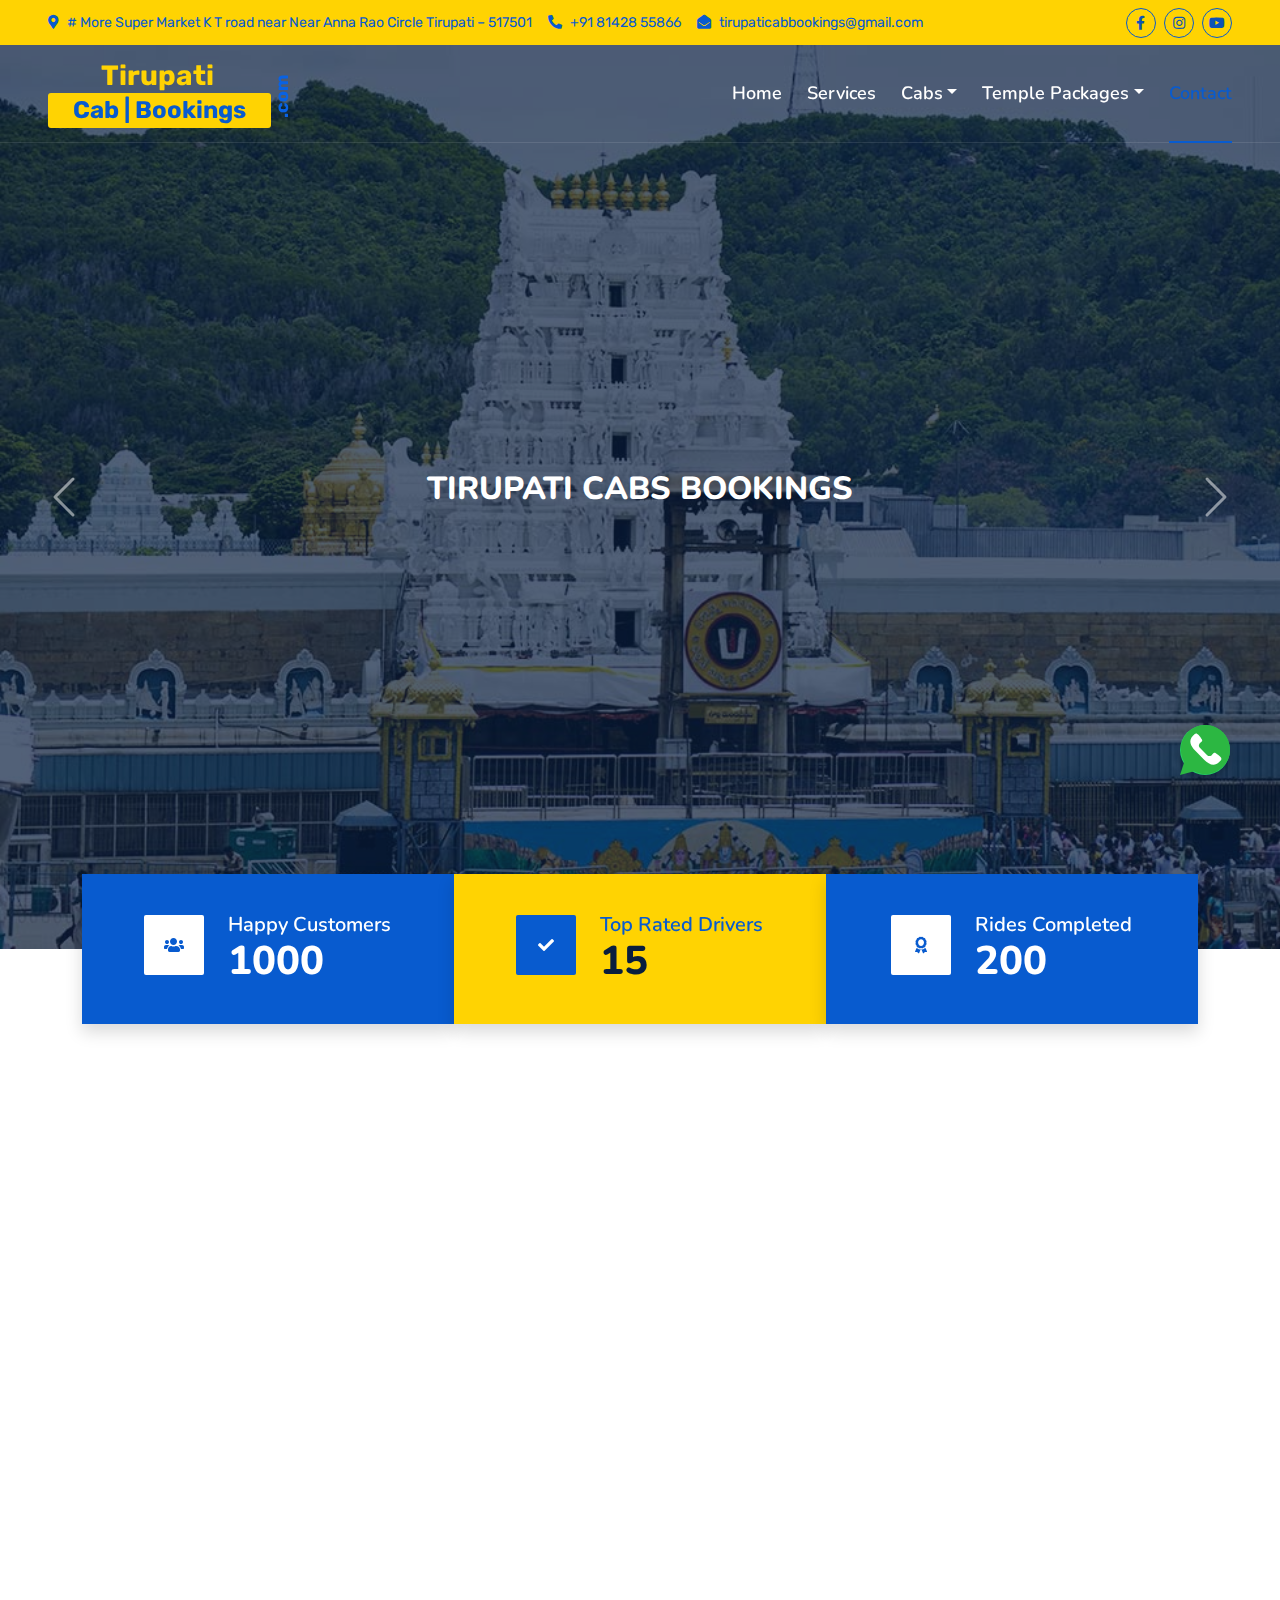
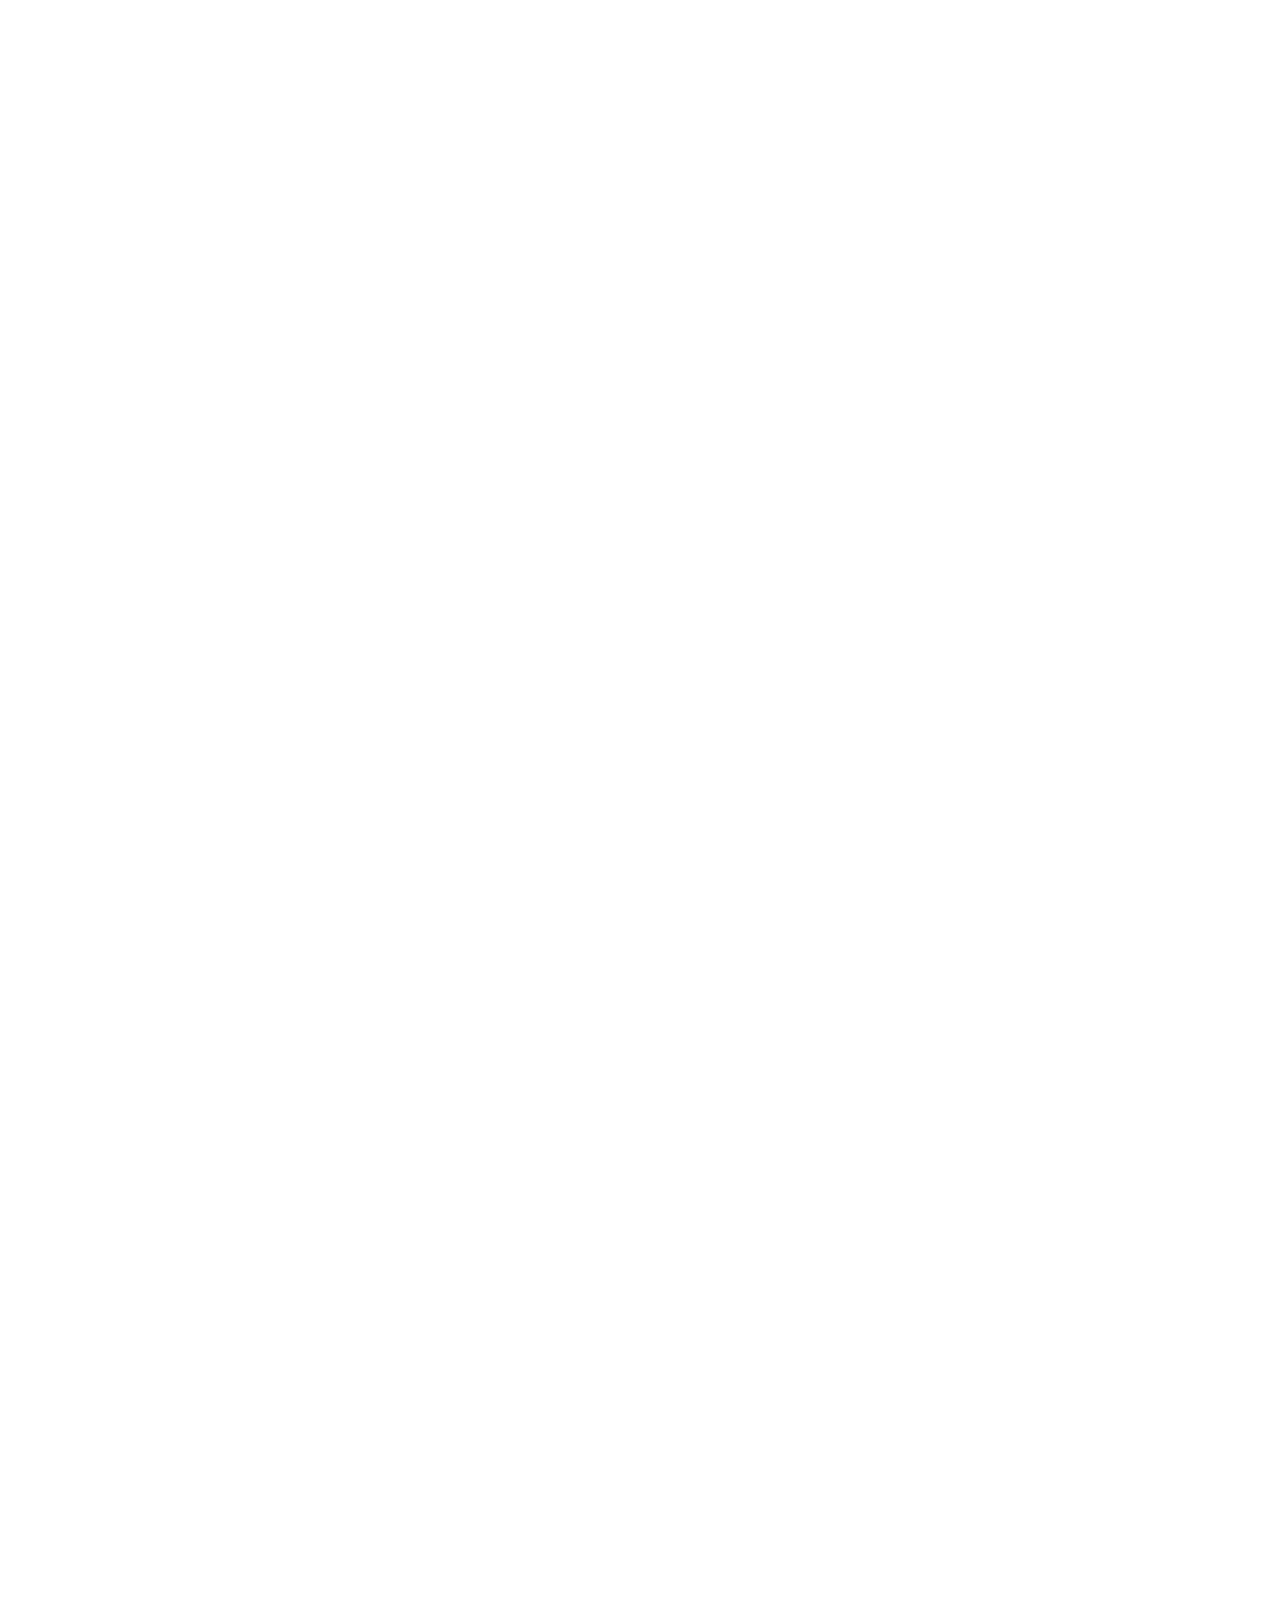
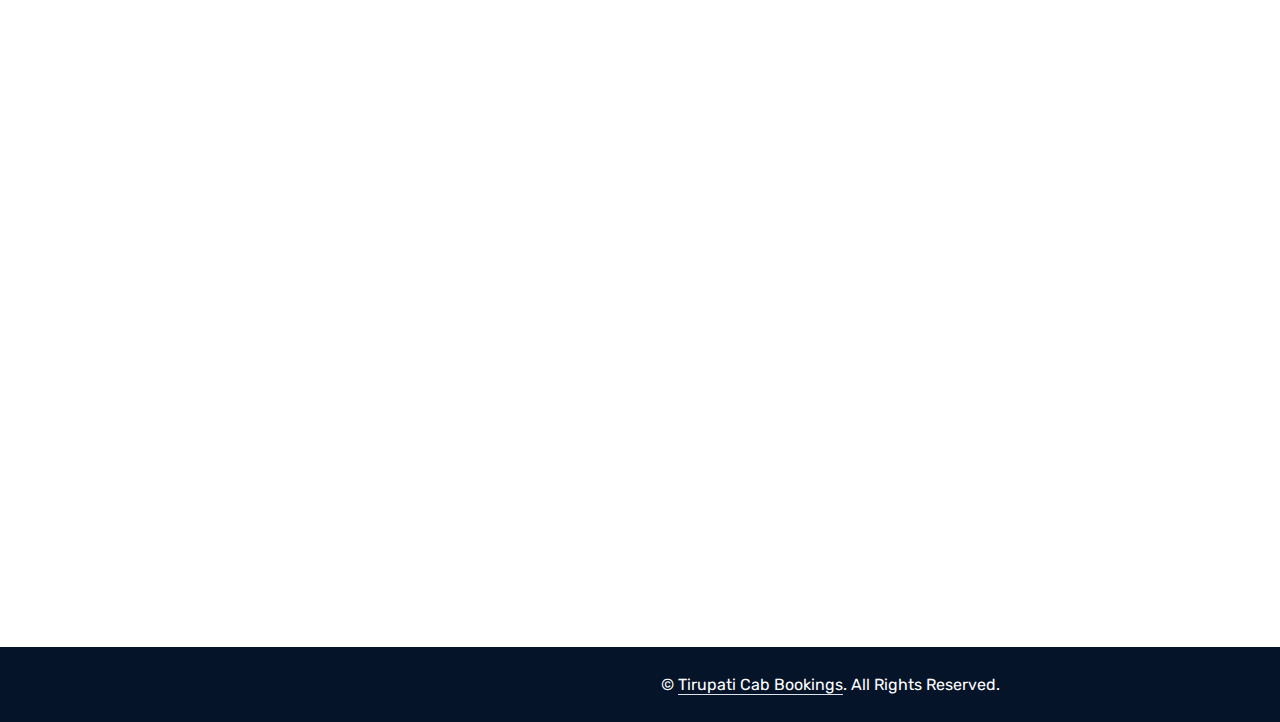
==== commit a256fe84: "slider content rmv" ====
--- a/index.html
+++ b/index.html
@@ -124,10 +124,9 @@
                     <img class="w-100" src="img/banner1.jpg" alt="Image">
                     <div class="carousel-caption d-flex flex-column align-items-center justify-content-center">
                         <div class="p-3" style="max-width: 900px;">
-                            <h5 class="text-white text-uppercase mb-3 animated slideInDown">Tirupati Cabs Bookings-
-                                Wheels of Memory</h5>
-                            <h1 class="display-1 text-white mb-md-4 animated zoomIn">Expert Drivers with comfortable
-                                rides</h1>
+                            <h2 class="text-white text-uppercase mb-3 animated slideInDown">Tirupati Cabs Bookings</h2>
+                            <!-- <h1 class="display-1 text-white mb-md-4 animated zoomIn">Expert Drivers with comfortable
+                                rides</h1> -->
                         </div>
                     </div>
                 </div>
@@ -135,10 +134,9 @@
                     <img class="w-100" src="img/banner2.jpg" alt="Image">
                     <div class="carousel-caption d-flex flex-column align-items-center justify-content-center">
                         <div class="p-3" style="max-width: 900px;">
-                            <h5 class="text-white text-uppercase mb-3 animated slideInDown">Tirupati Cabs Bookings-
-                                Wheels of Memory</h5>
-                            <h1 class="display-1 text-white mb-md-4 animated zoomIn">Oroviding the best-in-class cabs at
-                                your doorstep.</h1>
+                            <h2 class="text-white text-uppercase mb-3 animated slideInDown">Tirupati Cabs Bookings</h2>
+                            <!-- <h1 class="display-1 text-white mb-md-4 animated zoomIn">Oroviding the best-in-class cabs at
+                                your doorstep.</h1> -->
                         </div>
                     </div>
                 </div>
--- a/css/custom.css
+++ b/css/custom.css
@@ -100,7 +100,7 @@
 
 .blog-item .p-4 {
     flex-grow: 1; /* Makes the text content take up the remaining space */
-    display: flex;
+   
     flex-direction: column;
     justify-content: center; /* Centers text content */
 }
@@ -126,4 +126,7 @@
 .fab-whatsapp:hover {
     background-color: #128c7e;
     /* Darker green on hover */
-}+}
+/* .carousel-caption{
+    background: none !important;
+} */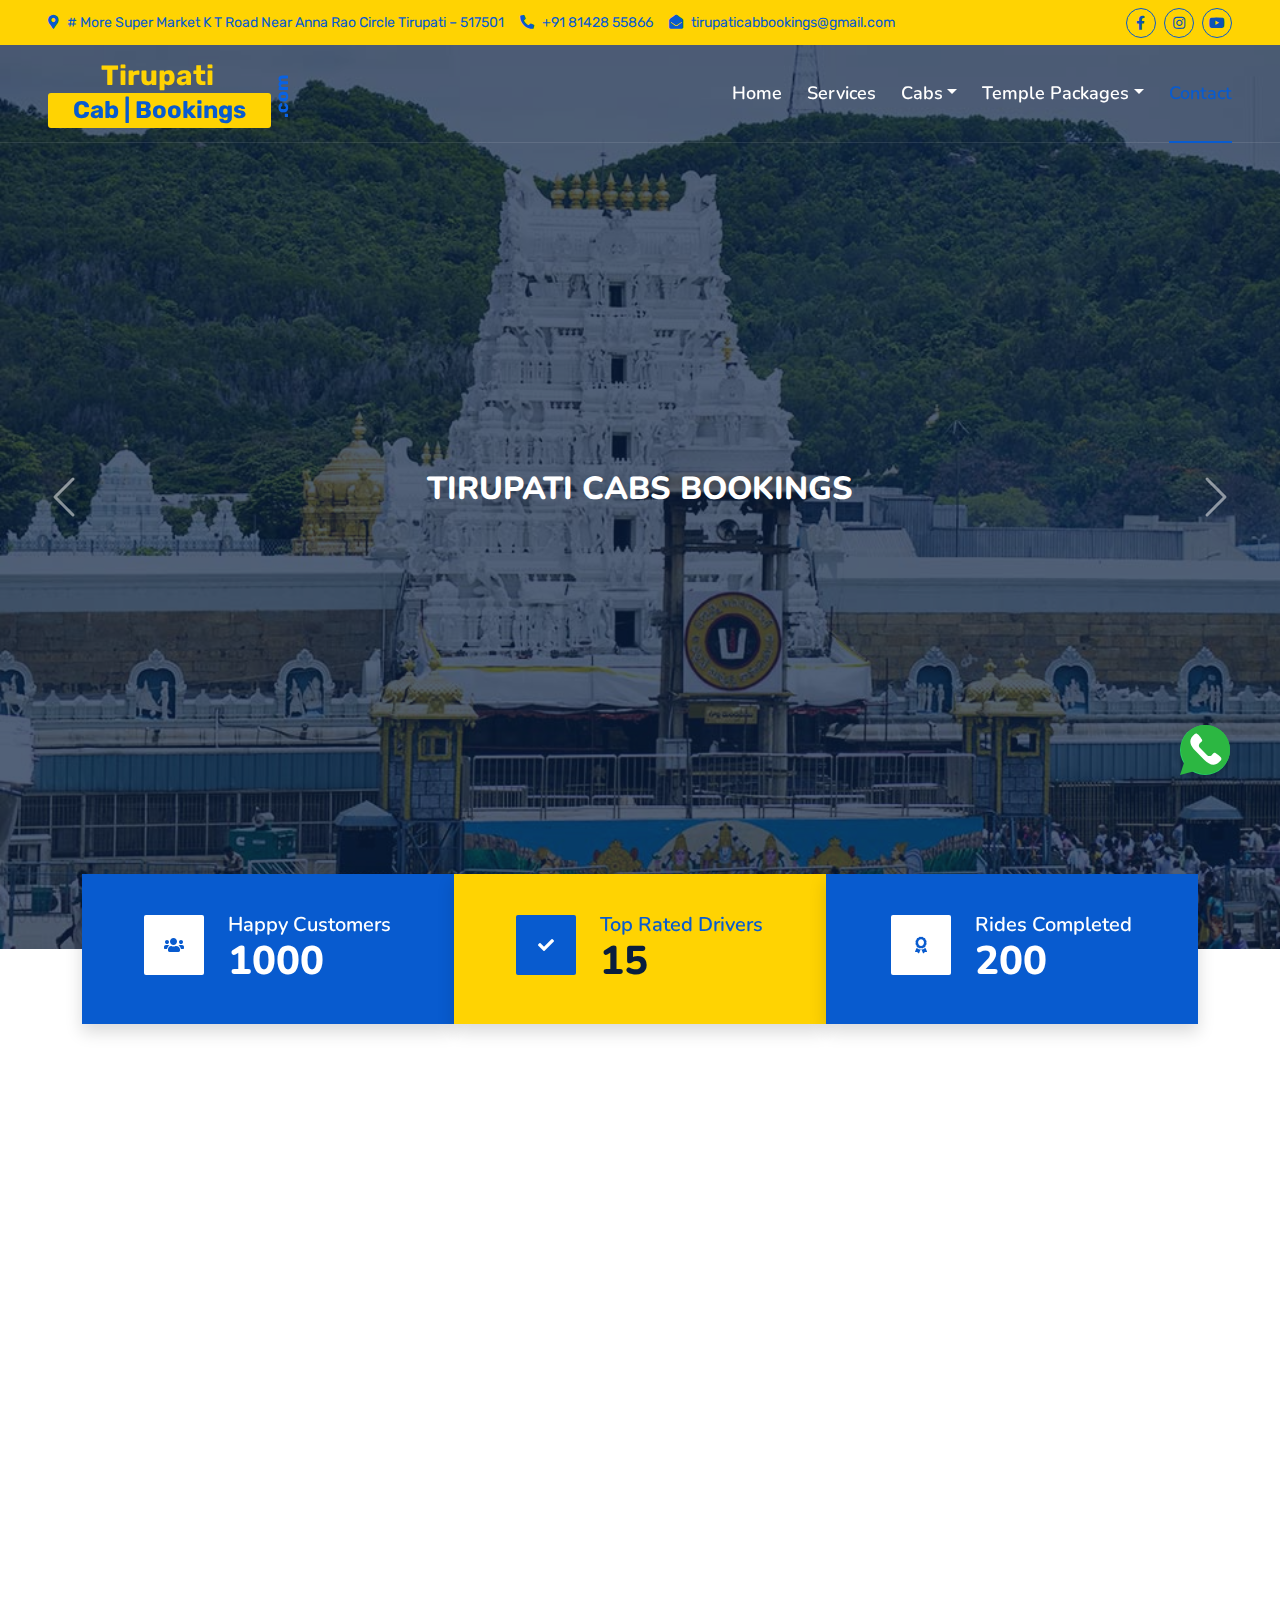
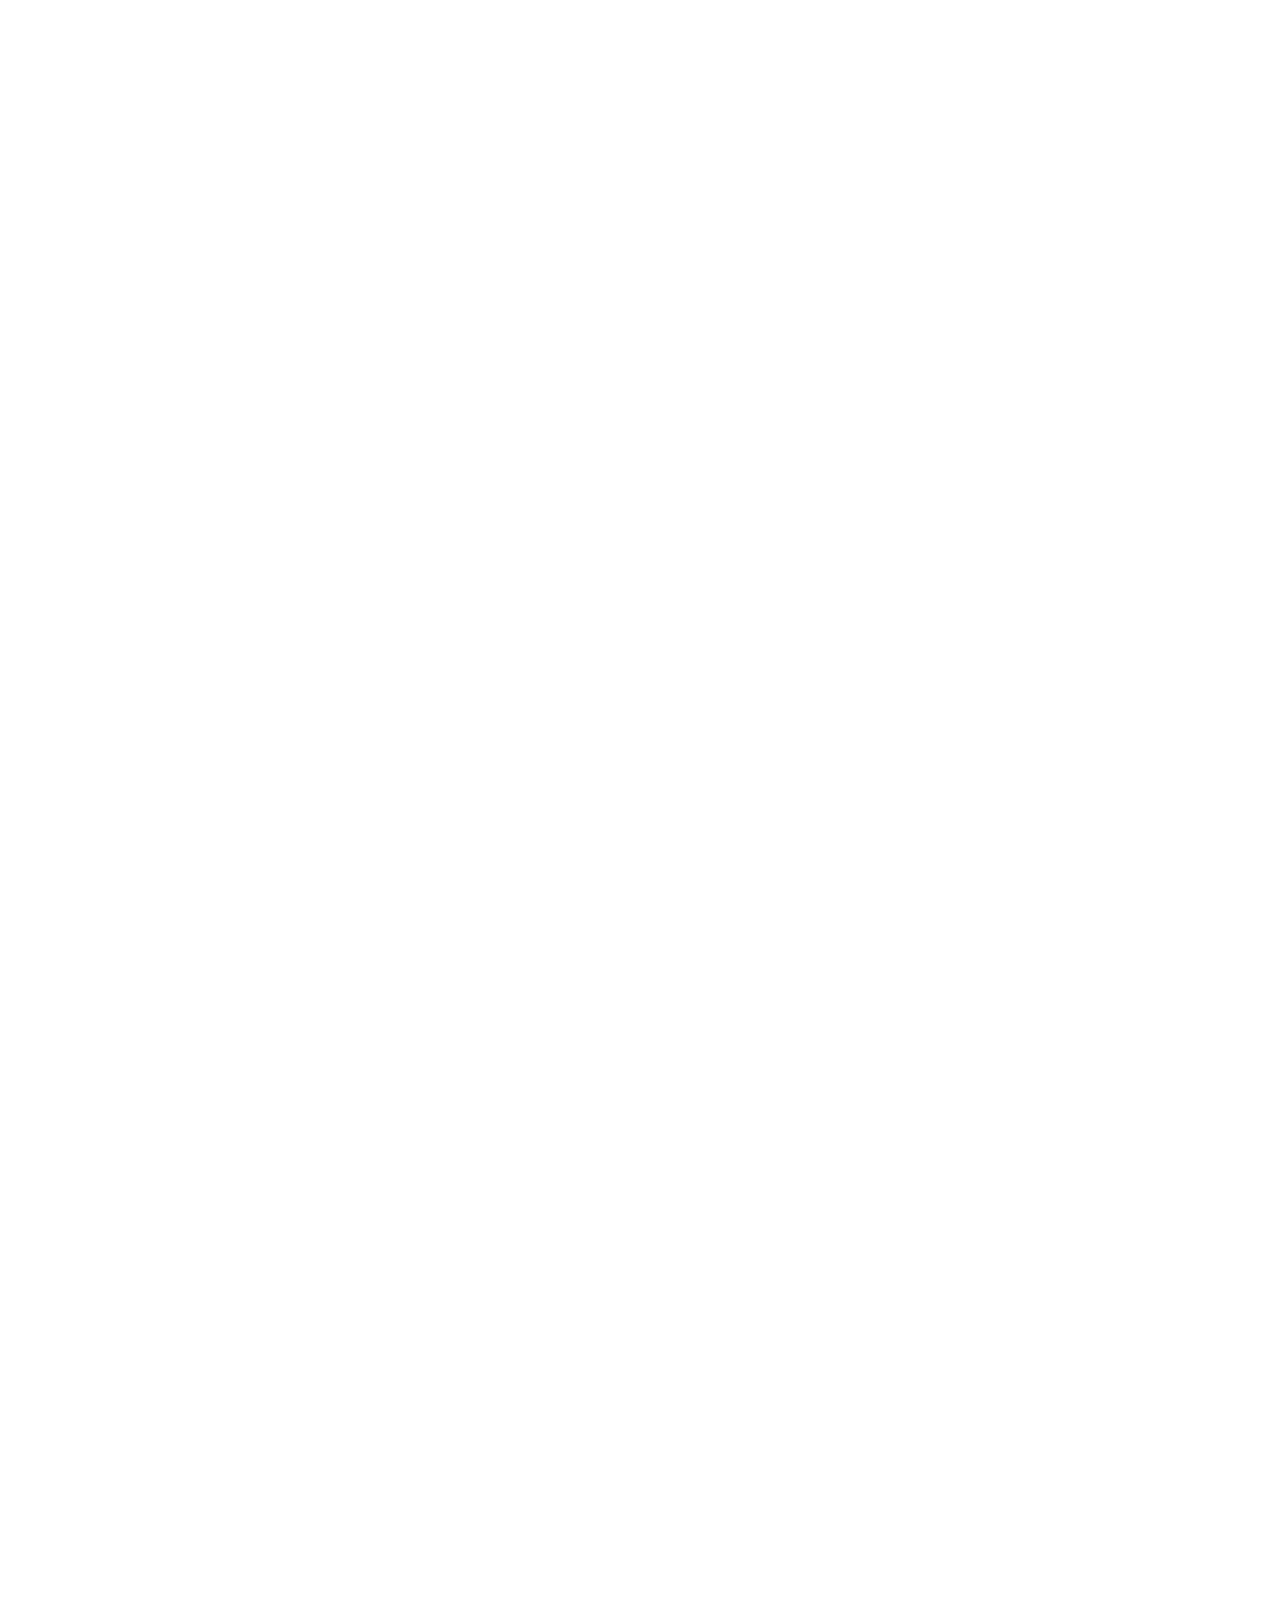
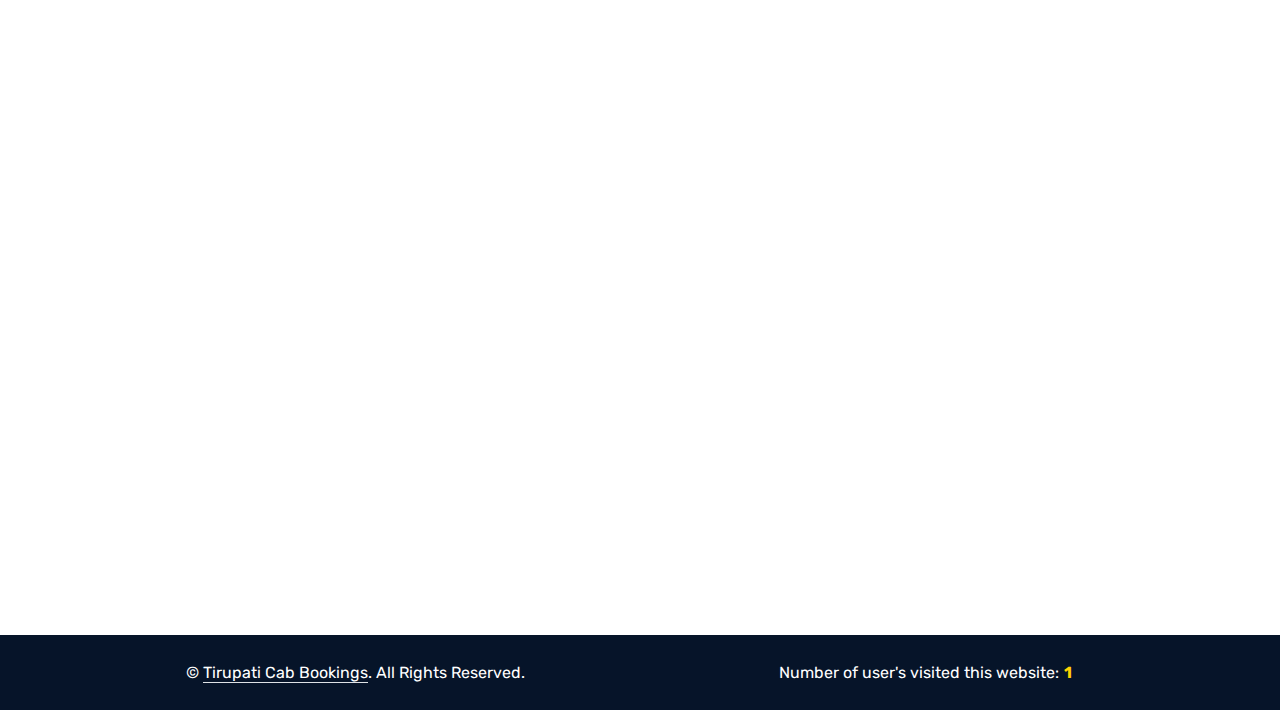
==== commit 729922e3: "client said corrections fixed" ====
--- a/index.html
+++ b/index.html
@@ -5,8 +5,9 @@
     <meta charset="utf-8">
     <title>Tirupati Cab Bookings</title>
     <meta content="width=device-width, initial-scale=1.0" name="viewport">
-    <meta content="Free HTML Templates" name="keywords">
-    <meta content="Free HTML Templates" name="description">
+    <meta content="Tirupati cabs | Tirupati taxi Booking | Best Cabs in Tirupati | Tirupati Cabs booking"
+        name="keywords">
+    <meta content="" name="description">
 
     <!-- Favicon -->
     <link href="img/favicon.ico" rel="icon">
@@ -50,11 +51,14 @@
             <div class="col-lg-10 text-center text-lg-start mb-2 mb-lg-0">
                 <div class="d-inline-flex align-items-center" style="height: 45px;">
                     <small class="me-3 text-light"><i class="fa fa-map-marker-alt me-2"></i># More Super Market
-                        K T road near
-                        Near Anna Rao Circle
+                        K T Road Near
+                         Anna Rao Circle
                         Tirupati – 517501</small>
-                    <small class="me-3 text-light"><i class="fa fa-phone-alt me-2"></i><a href="tel:+918142855866" target="_blank">+91 81428 55866</a></small>
-                    <small class="text-light"><i class="fa fa-envelope-open me-2"></i><a href="mailto:tirupaticabbookings@gmail.com" target="_blank">tirupaticabbookings@gmail.com</a></small>
+                    <small class="me-3 text-light"><i class="fa fa-phone-alt me-2"></i><a href="tel:+918142855866"
+                            target="_blank">+91 81428 55866</a></small>
+                    <small class="text-light"><i class="fa fa-envelope-open me-2"></i><a
+                            href="mailto:tirupaticabbookings@gmail.com"
+                            target="_blank">tirupaticabbookings@gmail.com</a></small>
                 </div>
             </div>
             <div class="col-lg-2 text-center text-lg-end">
@@ -135,8 +139,38 @@
                     <div class="carousel-caption d-flex flex-column align-items-center justify-content-center">
                         <div class="p-3" style="max-width: 900px;">
                             <h2 class="text-white text-uppercase mb-3 animated slideInDown">Tirupati Cabs Bookings</h2>
-                            <!-- <h1 class="display-1 text-white mb-md-4 animated zoomIn">Oroviding the best-in-class cabs at
-                                your doorstep.</h1> -->
+                        </div>
+                    </div>
+                </div>
+                <div class="carousel-item">
+                    <img class="w-100" src="img/dezire.jpg" alt="Image">
+                    <div class="carousel-caption d-flex flex-column align-items-center justify-content-center">
+                        <div class="p-3" style="max-width: 900px;">
+                            <h2 class="text-white text-uppercase mb-3 animated slideInDown">Tirupati Cabs Bookings</h2>
+                        </div>
+                    </div>
+                </div>
+                <div class="carousel-item">
+                    <img class="w-100" src="img/ertiga.webp" alt="Image">
+                    <div class="carousel-caption d-flex flex-column align-items-center justify-content-center">
+                        <div class="p-3" style="max-width: 900px;">
+                            <h2 class="text-white text-uppercase mb-3 animated slideInDown">Tirupati Cabs Bookings</h2>
+                        </div>
+                    </div>
+                </div>
+                <div class="carousel-item">
+                    <img class="w-100" src="img/inova.webp" alt="Image">
+                    <div class="carousel-caption d-flex flex-column align-items-center justify-content-center">
+                        <div class="p-3" style="max-width: 900px;">
+                            <h2 class="text-white text-uppercase mb-3 animated slideInDown">Tirupati Cabs Bookings</h2>
+                        </div>
+                    </div>
+                </div>
+                <div class="carousel-item">
+                    <img class="w-100" src="img/tempo2.jpg" alt="Image">
+                    <div class="carousel-caption d-flex flex-column align-items-center justify-content-center">
+                        <div class="p-3" style="max-width: 900px;">
+                            <h2 class="text-white text-uppercase mb-3 animated slideInDown">Tirupati Cabs Bookings</h2>
                         </div>
                     </div>
                 </div>
@@ -772,8 +806,8 @@
                             <div class="d-flex mb-2">
                                 <i class="bi bi-geo-alt text-primary me-2"></i>
                                 <p class="mb-0"># More Super Market
-                                    K T road near
-                                    Near Anna Rao Circle
+                                    K T Road Near
+                                     Anna Rao Circle
                                     Tirupati – 517501</p>
                             </div>
                             <div class="d-flex mb-2">
@@ -794,38 +828,18 @@
                                         class="fab fa-instagram fw-normal"></i></a>
                             </div>
                         </div>
-                        <div class="col-lg-4 col-md-12 pt-0 pt-lg-5 mb-5">
+                        <div class="col-lg-8 col-md-12 pt-0 pt-lg-5 mb-5">
                             <div class="section-title section-title-sm position-relative pb-3 mb-4">
                                 <h3 class="text-light mb-0">Quick Links</h3>
                             </div>
                             <div class="link-animated d-flex flex-column justify-content-start">
-                                <a class="text-light mb-2" href="index.html"><i
-                                        class="bi bi-arrow-right text-primary me-2"></i>Home</a>
-                                <a class="text-light mb-2" href="service.html"><i
-                                        class="bi bi-arrow-right text-primary me-2"></i>Services</a>
-                                <a class="text-light mb-2" href="tirupati_airport.html"><i
-                                        class="bi bi-arrow-right text-primary me-2"></i>Tirupati Airport</a>
-                                <a class="text-light mb-2" href="pickanddrop.html"><i
-                                        class="bi bi-arrow-right text-primary me-2"></i>Pick and Drop</a>
-                            </div>
-                        </div>
-                        <div class="col-lg-4 col-md-12 pt-0 pt-lg-5 mb-5">
-                            <div class="section-title section-title-sm position-relative pb-3 mb-4">
-                                <h3 class="text-light mb-0">Quick Links</h3>
-                            </div>
-                            <div class="link-animated d-flex flex-column justify-content-start">
-                                <a class="text-light mb-2" href="tir-vellore.html"><i
-                                    class="bi bi-arrow-right text-primary me-2"></i>Tirupati-to-Vellore-Cab</a>
-                            <a class="text-light mb-2" href="tir-kanchipuram.html"><i
-                                    class="bi bi-arrow-right text-primary me-2"></i>Tirupati-to-Kanchipuram-Cabs</a>
-                            <a class="text-light mb-2" href="tir-kanipkam.html"><i
-                                    class="bi bi-arrow-right text-primary me-2"></i> Tirupati-to-Kanipakam</a>
-                            <a class="text-light mb-2" href="srikalahasti.html"><i
-                                    class="bi bi-arrow-right text-primary me-2"></i>Srikalahasti-Temple-Rahuketu-Pooja</a>
-                            <a class="text-light mb-2" href="famous.html"><i
-                                    class="bi bi-arrow-right text-primary me-2"></i>Famous-Temples-Near-Tirupati</a>
-                            <a class="text-light" href="contact.html"><i
-                                    class="bi bi-arrow-right text-primary me-2"></i>Contact Us</a>
+                                <a href="#">
+                                    Tirupati-to-Vellore-Cab | Tirupati-to-Kanchipuram-Cabs | Tirupati-to-Kanipakam |
+                                    Srikalahasti-Temple-Rahuketu-Pooja | Famous-Temples-Near-Tirupati | Contact Us |
+                                    Tirupati Cabs | Tirupati Tours Cabs | Tirupati to Banglore Tours Travels | 
+                                     Hire Cabs in Tirupati | Tirupati Airport Cabs | Best Cabs in Tirupati | Cabs in Tirupati |
+                                     Temple Cabs | Tirumala Cabs | Innova Cabs in Tirupati Airport | Tirupati Hire in Innova Cabs.
+                                </a>
                             </div>
                         </div>
                     </div>
@@ -836,23 +850,28 @@
     <div class="container-fluid text-white" style="background: #061429;">
         <div class="container text-center">
             <div class="row justify-content-end">
-                <div class="col-lg-8 col-md-6">
+                <div class="col-lg-6 col-md-6">
                     <div class="d-flex align-items-center justify-content-center" style="height: 75px;">
                         <p class="mb-0">&copy; <a class="text-white border-bottom" href="#">Tirupati Cab Bookings</a>.
                             All Rights Reserved.
                         </p>
                     </div>
                 </div>
+                <div class="col-lg-6 col-md-6">
+                    <div class="d-flex align-items-center justify-content-center" style="height: 75px;">
+                        <p style="margin: 0; padding-right: 5px;">Number of user's visited this website:</p>
+                        <div id="counter" style="font-weight: bold; color: #ffd302;">0</div>
+                    </div>
+                </div>
             </div>
         </div>
     </div>
     <!-- Footer End -->
-
 
     <!-- Back to Top -->
     <a href="https://wa.me/+918142855866" class="fab-whatsapp" target="_blank">
-		<img src="img/whatsapp.svg" alt="WhatsApp icon" />
-	</a>
+        <img src="img/whatsapp.svg" alt="WhatsApp icon" />
+    </a>
     <a href="#" class="btn btn-lg btn-primary btn-lg-square rounded back-to-top"><i class="bi bi-arrow-up"></i></a>
 
 
@@ -867,6 +886,26 @@
 
     <!-- Template Javascript -->
     <script src="js/main.js"></script>
+    <script>
+        // Get visit count from localStorage
+        let visitCount = localStorage.getItem('visitCount');
+
+        // If not set, initialize to 0
+        if (visitCount === null) {
+            visitCount = 0;
+        } else {
+            visitCount = parseInt(visitCount); // Convert to number
+        }
+
+        // Increment visit count
+        visitCount++;
+
+        // Save updated count back to localStorage
+        localStorage.setItem('visitCount', visitCount);
+
+        // Display the visit count on the webpage
+        document.getElementById('counter').innerText = visitCount;
+    </script>
 </body>
 
 </html>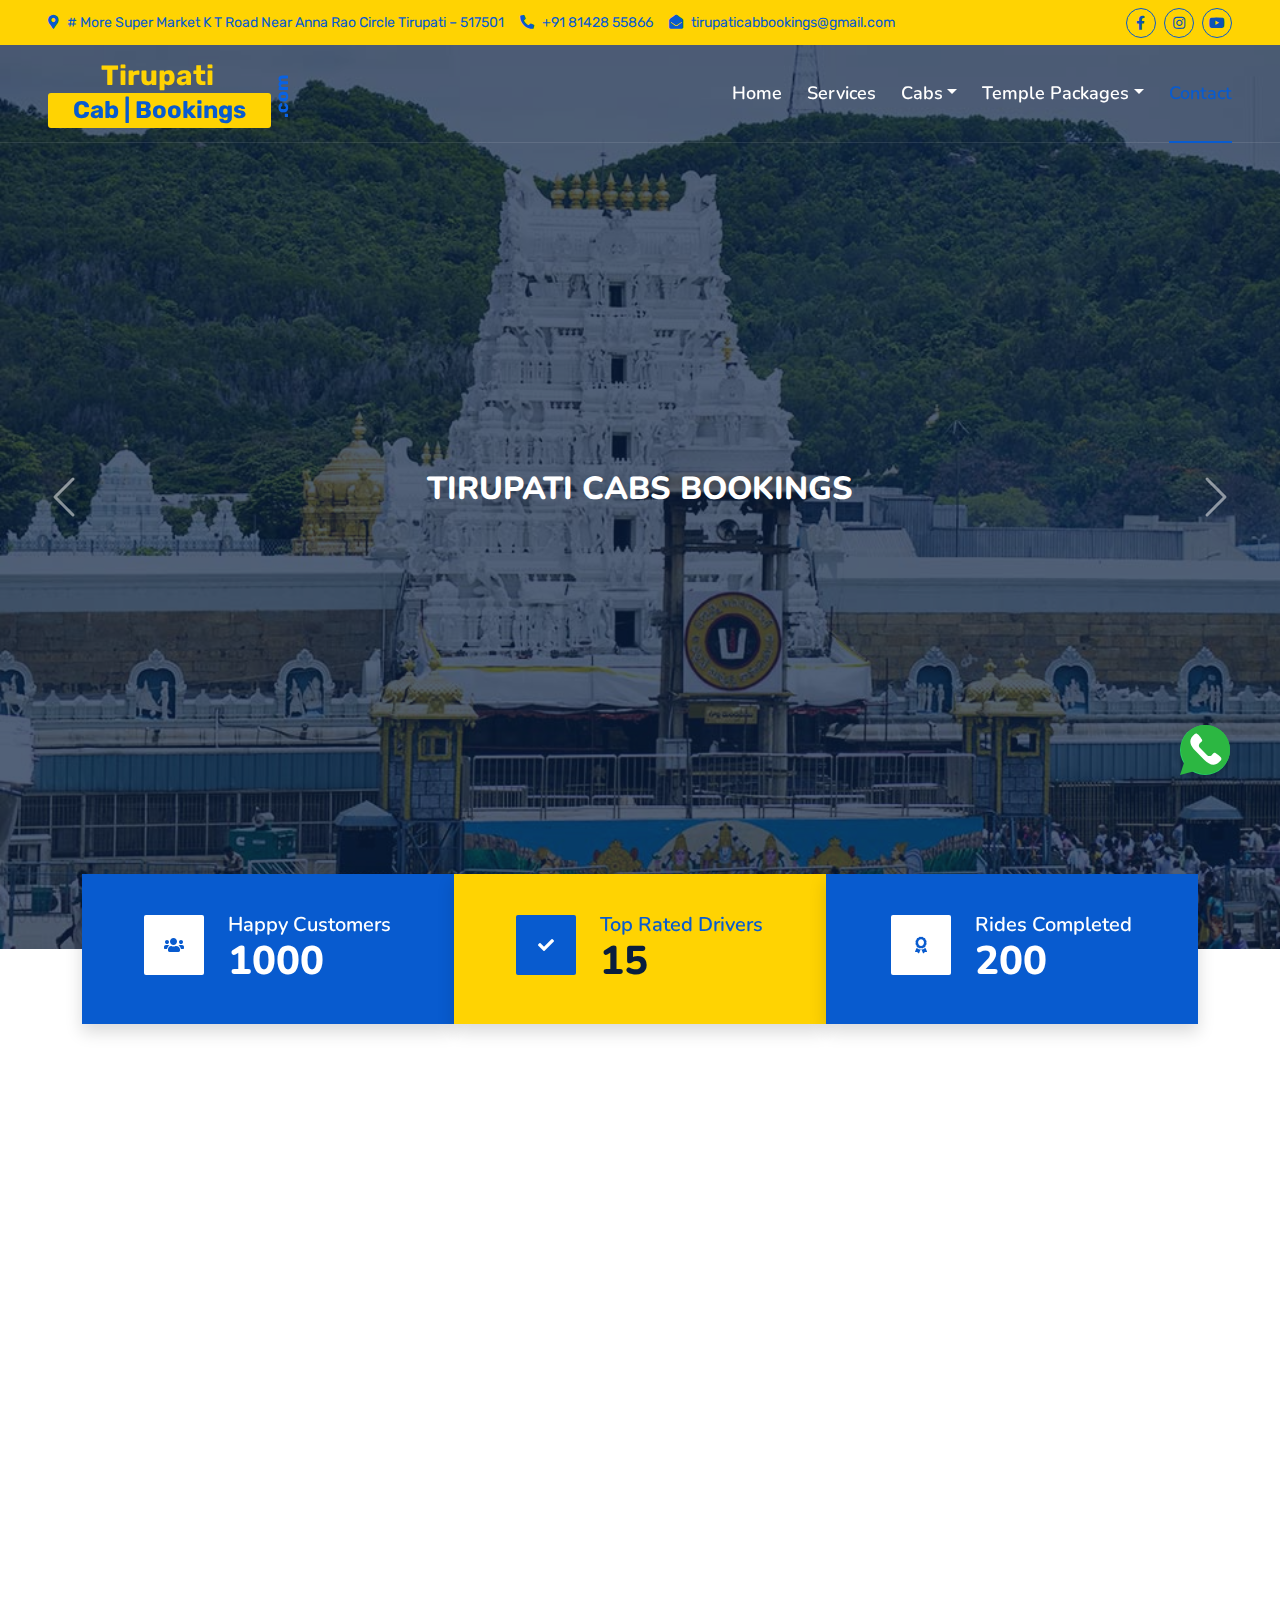
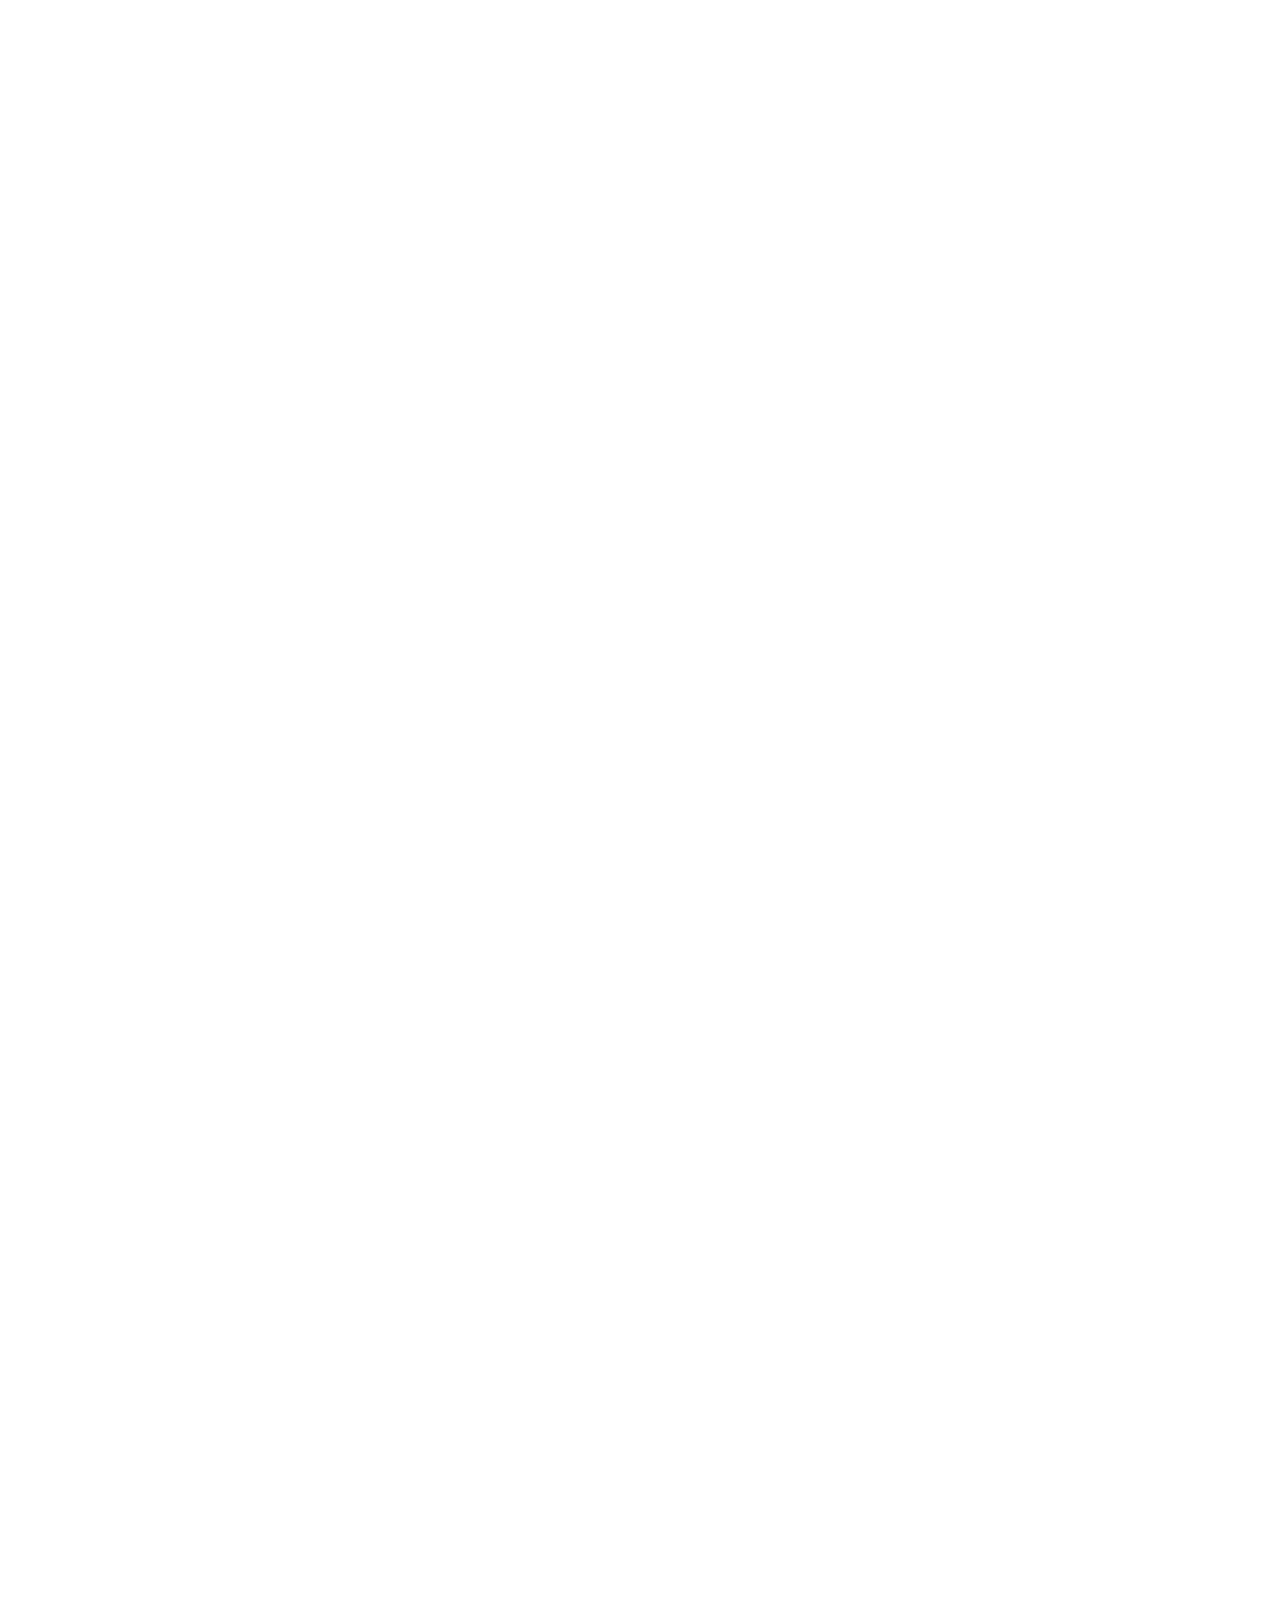
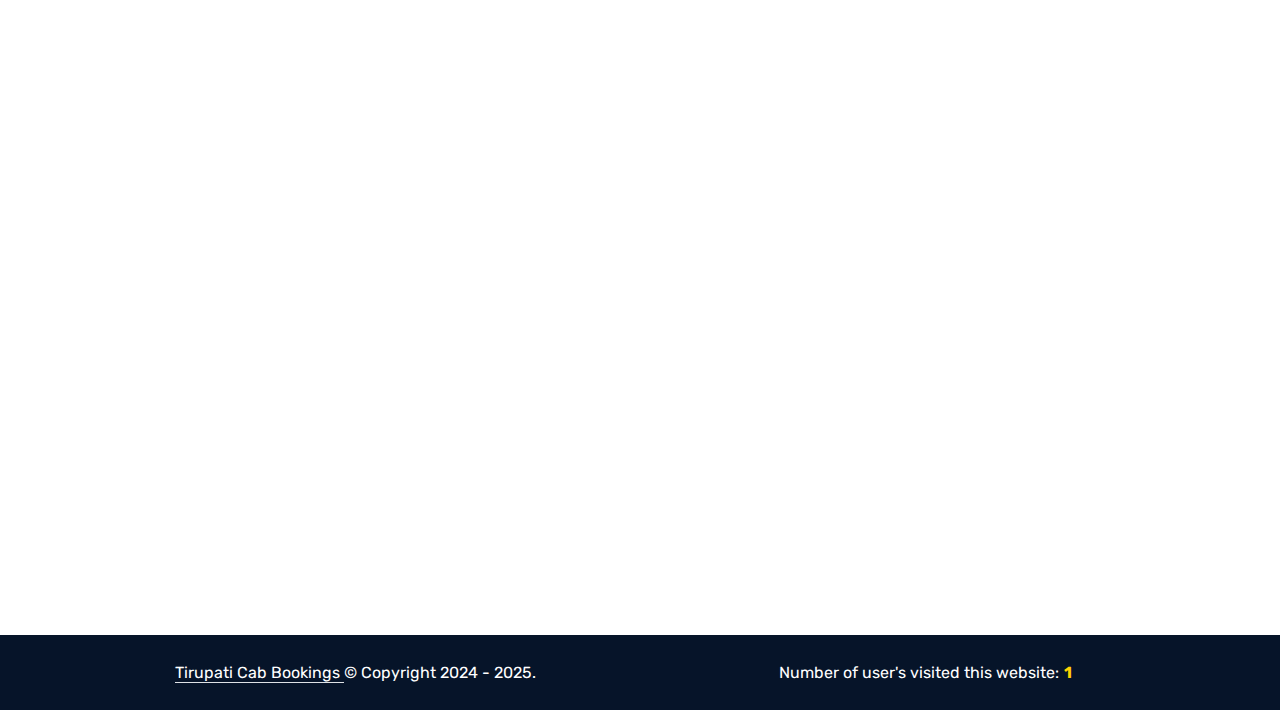
==== commit c1b1328b: "corrections fixed" ====
--- a/index.html
+++ b/index.html
@@ -852,8 +852,8 @@
             <div class="row justify-content-end">
                 <div class="col-lg-6 col-md-6">
                     <div class="d-flex align-items-center justify-content-center" style="height: 75px;">
-                        <p class="mb-0">&copy; <a class="text-white border-bottom" href="#">Tirupati Cab Bookings</a>.
-                            All Rights Reserved.
+                        <p class="mb-0"><a class="text-white border-bottom" href="#">Tirupati Cab Bookings </a>&copy;
+                            Copyright 2024 - 2025.
                         </p>
                     </div>
                 </div>
